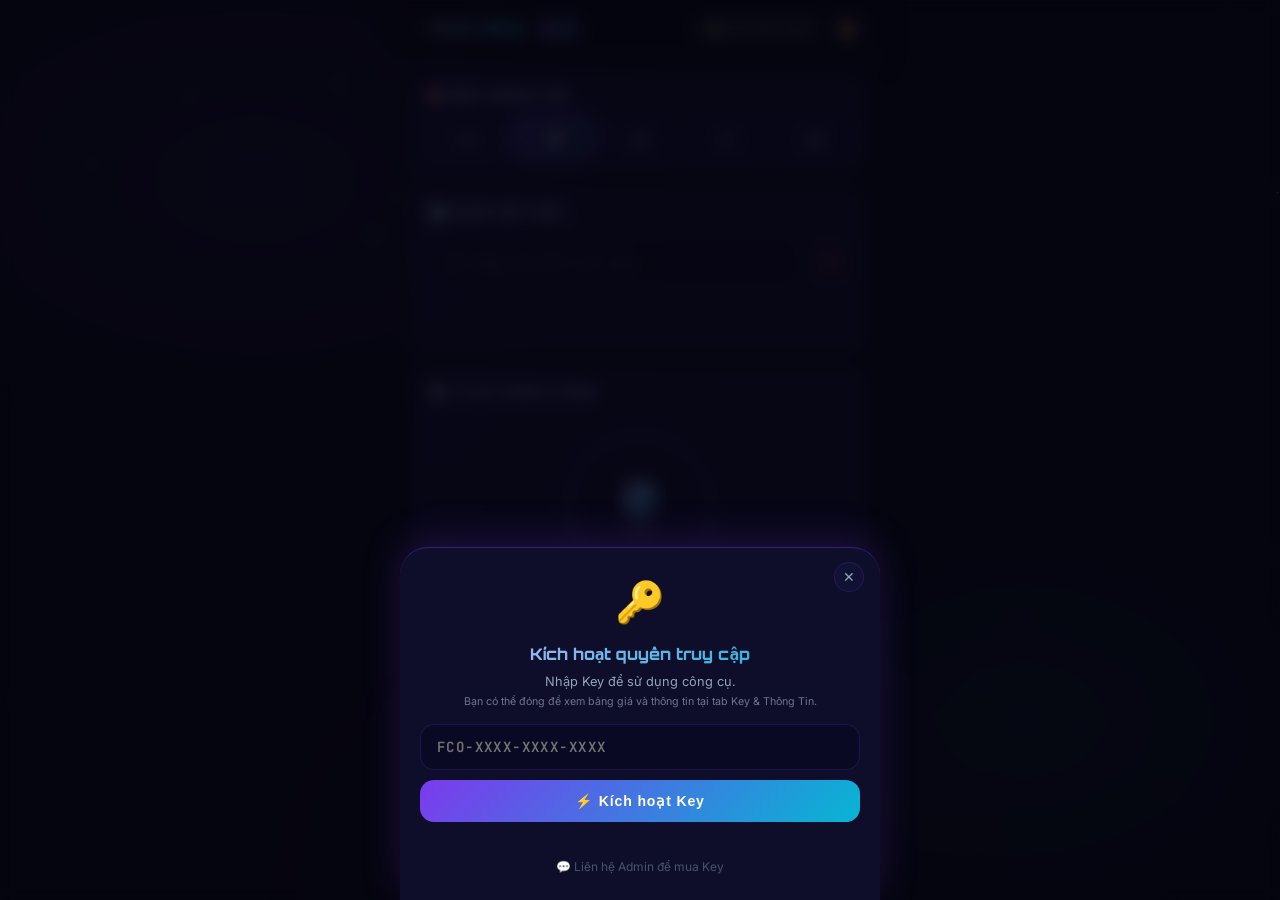
==== index.html @ 970c488c "Add files via upload" ====
<!DOCTYPE html>
<html lang="vi" data-theme="dark">
<head>
    <meta charset="UTF-8">
    <meta name="viewport" content="width=device-width, initial-scale=1.0, maximum-scale=1.0, user-scalable=no">
    <meta name="description" content="FCO Auto Upgrade PRO V3.0 - Công cụ tìm dây mồi nâng cấp cầu thủ FC Online">
    <meta name="theme-color" content="#050510">
    <title>FCO Auto Upgrade PRO 🚀</title>
    <link rel="preconnect" href="https://fonts.googleapis.com">
    <link rel="preconnect" href="https://fonts.gstatic.com" crossorigin>
    <link href="https://fonts.googleapis.com/css2?family=Orbitron:wght@400;600;700;800;900&family=Inter:wght@300;400;500;600;700;800&family=JetBrains+Mono:wght@400;600;700&display=swap" rel="stylesheet">
    <link rel="stylesheet" href="style.css?v=3000531">
    <script src="https://telegram.org/js/telegram-web-app.js"></script>
</head>
<body>

    <!-- Space Canvas -->
    <canvas id="spaceCanvas" class="space-canvas"></canvas>

    <!-- Meteor Container -->
    <div class="meteor-container" id="meteorContainer"></div>

    <!-- Nebula BG -->
    <div class="nebula-bg"></div>

    <!-- Maintenance Overlay -->
    <div id="maintenanceOverlay" class="maintenance-overlay hidden">
        <div class="maintenance-content">
            <div class="maintenance-icon">🔧</div>
            <h2>Đang bảo trì</h2>
            <p>Hệ thống đang được nâng cấp, quay lại sau nhé!</p>
        </div>
    </div>

    <!-- Banned Overlay -->
    <div id="bannedOverlay" class="maintenance-overlay hidden">
        <div class="maintenance-content">
            <div class="maintenance-icon">🚫</div>
            <h2>Tài khoản bị khóa</h2>
            <p>Liên hệ Admin để được hỗ trợ mở khóa.</p>
        </div>
    </div>

    <!-- Key Lock Modal (bottom sheet) -->
    <div id="keyModal" class="key-modal hidden">
        <div class="key-modal-backdrop" id="keyModalBackdrop"></div>
        <div class="key-modal-content">
            <button id="keyModalClose" class="key-modal-close" aria-label="Đóng">✕</button>
            <div class="key-modal-icon">🔑</div>
            <h2 class="key-modal-title">Kích hoạt quyền truy cập</h2>
            <p class="key-modal-desc" id="keyModalDesc">Nhập Key để sử dụng công cụ. Liên hệ Admin để mua Key.</p>
            <div class="key-input-wrapper">
                <input type="text" id="keyInput" class="key-input" placeholder="FCO-XXXX-XXXX-XXXX" autocomplete="off" spellcheck="false">
            </div>
            <button id="activateKeyBtn" class="key-activate-btn">⚡ Kích hoạt Key</button>
            <div id="keyError" class="key-error"></div>
            <div class="key-modal-footer">
                <p>💬 Liên hệ Admin để mua Key</p>
            </div>
        </div>
    </div>

    <!-- Toast -->
    <div id="toast" class="toast"></div>

    <!-- App -->
    <div id="app" class="app-container">

        <!-- Header -->
        <header class="app-header">
            <div class="header-left">
                <h1 class="app-title">⚡ FCO PRO</h1>
                <span class="app-version" id="versionBadge">V3.0</span>
            </div>
            <div class="header-right">
                <div id="userGreeting" class="user-greeting hidden">
                    <div id="userAvatar" class="user-avatar">?</div>
                    <span id="userDisplayName" class="user-display-name"></span>
                </div>
                <div id="accessBadge" class="access-badge hidden">
                    <span id="accessBadgeText">VIP</span>
                </div>
                <button id="themeToggle" class="theme-toggle" aria-label="Đổi theme">
                    <span class="theme-icon-light">☀️</span>
                    <span class="theme-icon-dark">🌙</span>
                </button>
            </div>
        </header>

        <main class="tab-content">

            <!-- Expiry Banner -->
            <div id="expiryBanner" class="expiry-banner hidden">
                <span class="expiry-icon">⚠️</span>
                <span id="expiryText">Key sắp hết hạn!</span>
            </div>

            <!-- ══════════ TAB 1: MAIN TOOL ══════════ -->
            <section id="tabMain" class="tab-pane active">

                <!-- Level Selector -->
                <div class="card level-card">
                    <h3 class="card-title">🎯 Mức nâng cấp</h3>
                    <div class="level-buttons" id="levelButtons">
                        <button class="level-btn" data-level="4">+4</button>
                        <button class="level-btn active" data-level="5">+5</button>
                        <button class="level-btn" data-level="6">+6</button>
                        <button class="level-btn" data-level="7">+7</button>
                        <button class="level-btn" data-level="8">+8</button>
                    </div>
                </div>

                <!-- Sequence Input -->
                <div class="card sequence-card">
                    <h3 class="card-title">🔢 Nhập dây mồi</h3>
                    <div class="sequence-input-wrapper">
                        <input type="text" id="sequenceInput" class="sequence-input"
                               placeholder="Gõ từng số kết quả mồi..."
                               inputmode="numeric" autocomplete="off" spellcheck="false">
                        <button id="clearBtn" class="clear-btn" aria-label="Xóa">✕</button>
                    </div>
                    <div id="digitDisplay" class="digit-display"></div>
                </div>

                <!-- Rate Display -->
                <div class="card rate-card">
                    <h3 class="card-title">📡 Tỉ lệ thành công</h3>
                    <div class="gauge-container">
                        <svg class="gauge-svg" viewBox="0 0 200 200">
                            <defs>
                                <linearGradient id="gaugeGradient" x1="0%" y1="0%" x2="100%" y2="100%">
                                    <stop offset="0%"   style="stop-color:#7c3aed"/>
                                    <stop offset="50%"  style="stop-color:#06b6d4"/>
                                    <stop offset="100%" style="stop-color:#10b981"/>
                                </linearGradient>
                                <linearGradient id="gaugeGradientHigh" x1="0%" y1="0%" x2="100%" y2="0%">
                                    <stop offset="0%"   style="stop-color:#10b981"/>
                                    <stop offset="100%" style="stop-color:#06b6d4"/>
                                </linearGradient>
                            </defs>
                            <circle class="gauge-bg" cx="100" cy="100" r="80"/>
                            <circle id="gaugeGlow"   class="gauge-glow" cx="100" cy="100" r="80"/>
                            <circle id="gaugeCircle" class="gauge-fill" cx="100" cy="100" r="80"/>
                        </svg>
                        <div class="gauge-text">
                            <span id="rateValue" class="rate-value">0</span>
                            <span class="rate-unit">%</span>
                        </div>
                    </div>
                    <div style="text-align:center">
                        <div id="confidenceBadge" class="confidence-badge hidden"></div>
                    </div>
                    <div id="rateStatus" class="rate-status">✨ Nhập dây mồi để bắt đầu phân tích</div>
                </div>

                <!-- Roll Suggestion -->
                <div class="card roll-card">
                    <div class="roll-info">
                        <span class="roll-label">🎲 Gợi ý Roll</span>
                        <span id="rollSuggestion" class="roll-value">--</span>
                    </div>
                    <div id="rollAdvice" class="roll-advice"></div>
                </div>
            </section>

            <!-- ══════════ TAB 2: KEY ══════════ -->
            <section id="tabKey" class="tab-pane">

                <!-- Contact Card -->
                <div class="card contact-card" id="contactCard">
                    <h3 class="card-title">💬 Liên hệ &amp; Mua Key</h3>
                    <div class="contact-buttons" id="contactButtons"></div>
                </div>

                <!-- Key Status -->
                <div class="card key-status-card">
                    <div class="key-status-header">
                        <span id="keyTabStatusIcon" class="key-tab-icon">🔒</span>
                        <div class="key-status-info">
                            <h3 id="keyTabStatusTitle" class="key-tab-title">Chưa kích hoạt</h3>
                            <p id="keyTabStatusDesc" class="key-tab-desc">Mua Key từ Admin để sử dụng công cụ</p>
                        </div>
                    </div>
                </div>

                <!-- Activate Key -->
                <div class="card">
                    <h3 class="card-title">🔑 Kích hoạt Key</h3>
                    <div class="key-tab-input-wrapper">
                        <input type="text" id="keyTabInput" class="key-input"
                               placeholder="FCO-XXXX-XXXX-XXXX"
                               autocomplete="off" spellcheck="false">
                    </div>
                    <button id="keyTabActivateBtn" class="primary-btn">⚡ Kích hoạt Key</button>
                    <div id="keyTabError" class="key-error"></div>
                    <div id="keyTabSuccess" class="key-tab-success hidden"></div>
                </div>

                <!-- Benefits -->
                <div class="card">
                    <h3 class="card-title">⭐ Quyền lợi VIP</h3>
                    <div class="key-benefits">
                        <div class="benefit-item"><span class="benefit-icon">♾️</span><span>Sử dụng không giới hạn</span></div>
                        <div class="benefit-item"><span class="benefit-icon">🚀</span><span>AI Engine V4.0 — 10 module phân tích</span></div>
                        <div class="benefit-item"><span class="benefit-icon">💬</span><span>Hỗ trợ ưu tiên từ Admin</span></div>
                        <div class="benefit-item"><span class="benefit-icon">🔥</span><span>Cập nhật dây mồi liên tục</span></div>
                        <div class="benefit-item"><span class="benefit-icon">🎯</span><span>Confidence Scoring — biết khi nào vào kèo</span></div>
                    </div>
                </div>
            </section>

            <!-- ══════════ TAB 3: INFO ══════════ -->
            <section id="tabInfo" class="tab-pane">

                <!-- Announcements -->
                <div class="card">
                    <h3 class="card-title">📢 Thông báo</h3>
                    <div id="announcementList" class="announcement-list">
                        <div class="loading-spinner"></div>
                    </div>
                </div>

                <!-- Pricing -->
                <div class="card pricing-card">
                    <h3 class="card-title">💎 Bảng giá Key</h3>
                    <div class="pricing-grid">
                        <div class="price-item">
                            <div class="price-duration">1 Ngày</div>
                            <div class="price-value" id="price1D">Liên hệ</div>
                            <div class="price-desc">Trải nghiệm</div>
                        </div>
                        <div class="price-item">
                            <div class="price-duration">7 Ngày</div>
                            <div class="price-value" id="price7D">Liên hệ</div>
                            <div class="price-desc">Phổ biến</div>
                        </div>
                        <div class="price-item popular">
                            <div class="popular-tag">HOT</div>
                            <div class="price-duration">30 Ngày</div>
                            <div class="price-value" id="price30D">Liên hệ</div>
                            <div class="price-desc">Tiết kiệm nhất</div>
                        </div>
                        <div class="price-item">
                            <div class="price-duration">Vĩnh Viễn</div>
                            <div class="price-value" id="priceLIFE">Liên hệ</div>
                            <div class="price-desc">Một lần dùng mãi</div>
                        </div>
                    </div>
                    <div class="price-contact">
                        <p>💬 Nhắn Admin để được báo giá và hỗ trợ mua Key</p>
                    </div>
                </div>

                <!-- Guide -->
                <div class="card">
                    <h3 class="card-title">📖 Hướng dẫn</h3>
                    <div class="guide-content">
                        <div class="guide-step"><span class="step-number">1</span><p>Chọn mức nâng cấp thẻ cầu thủ (+4 đến +8)</p></div>
                        <div class="guide-step"><span class="step-number">2</span><p>Nhập dây mồi từ game — mỗi lần đập thẻ mồi, nhập kết quả vào ô</p></div>
                        <div class="guide-step"><span class="step-number">3</span><p>AI V4.0 tự động phân tích pattern và tính tỉ lệ % thành công</p></div>
                        <div class="guide-step"><span class="step-number">4</span><p>Khi tỉ lệ cao (&gt;70%) và badge xanh "Tin cậy" → vào kèo nâng cấp</p></div>
                        <div class="guide-step"><span class="step-number">5</span><p>Tham khảo Gợi ý Roll để biết nên roll bao nhiêu lần tối ưu</p></div>
                    </div>
                </div>

                <!-- Tool Info -->
                <div class="card">
                    <h3 class="card-title">ℹ️ Về Tool</h3>
                    <div class="info-content">
                        <p><strong>FCO Auto Upgrade PRO V3.0</strong></p>
                        <p>Telegram Mini App Edition — AI Engine V4.0</p>
                        <p style="margin-top:8px">Công cụ hỗ trợ tìm dây mồi đẹp để nâng cấp cầu thủ FC Online. Sử dụng thuật toán AI V4.0 với 10 module phân tích pattern, confidence scoring và trend analysis.</p>
                        <p style="margin-top:8px"><strong>Lưu ý:</strong> Tool giúp tìm dây mồi hoàn hảo — không đảm bảo 100% do server game thay đổi liên tục 😅</p>
                    </div>
                </div>
            </section>

            <!-- ══════════ TAB 4: ADMIN ══════════ -->
            <section id="tabAdmin" class="tab-pane">

                <!-- Dashboard -->
                <div class="card admin-card">
                    <h3 class="card-title admin-title">📊 Dashboard</h3>
                    <div class="dash-grid" id="adminDashboard">
                        <div class="dash-item">
                            <div class="dash-icon">👥</div>
                            <span class="dash-num" id="dashTotalUsers">0</span>
                            <span class="dash-label">Tổng User</span>
                        </div>
                        <div class="dash-item">
                            <div class="dash-icon">⭐</div>
                            <span class="dash-num" id="dashVipUsers">0</span>
                            <span class="dash-label">VIP</span>
                        </div>
                        <div class="dash-item">
                            <div class="dash-icon">🚫</div>
                            <span class="dash-num" id="dashBanned">0</span>
                            <span class="dash-label">Banned</span>
                        </div>
                        <div class="dash-item">
                            <div class="dash-icon">🔑</div>
                            <span class="dash-num" id="dashTotalKeys">0</span>
                            <span class="dash-label">Tổng Key</span>
                        </div>
                        <div class="dash-item">
                            <div class="dash-icon">✅</div>
                            <span class="dash-num" id="dashActiveKeys">0</span>
                            <span class="dash-label">Active</span>
                        </div>
                        <div class="dash-item">
                            <div class="dash-icon">🟢</div>
                            <span class="dash-num" id="dashOnline">0</span>
                            <span class="dash-label">Online</span>
                        </div>
                    </div>
                    <div class="quick-actions">
                        <button class="quick-btn" id="quickCopyKeys">📋 Copy Keys</button>
                        <button class="quick-btn" id="quickClearLogs">🗑️ Clear Logs</button>
                        <button class="quick-btn" id="quickRefresh">🔄 Refresh</button>
                    </div>
                </div>

                <!-- Key Management -->
                <div class="card admin-card">
                    <h3 class="card-title admin-title">🔑 Quản lý Key</h3>
                    <div class="key-gen-row">
                        <select id="keyType" class="key-select">
                            <option value="1D">1 Ngày</option>
                            <option value="7D" selected>7 Ngày</option>
                            <option value="30D">30 Ngày</option>
                            <option value="LIFE">Vĩnh viễn</option>
                        </select>
                        <select id="keyCount" class="key-select">
                            <option value="1">1 key</option>
                            <option value="3">3 key</option>
                            <option value="5">5 key</option>
                            <option value="10">10 key</option>
                        </select>
                        <button id="generateKeysBtn" class="admin-btn key-gen-btn">🔧 Tạo</button>
                    </div>
                    <div id="keyStats" class="key-stats"></div>
                    <div class="key-search-row">
                        <input type="text" id="keySearch" class="search-input" placeholder="🔍 Tìm key...">
                    </div>
                    <div class="key-filter-row">
                        <button class="key-filter-btn active" data-filter="all">Tất cả</button>
                        <button class="key-filter-btn" data-filter="unused">Chưa dùng</button>
                        <button class="key-filter-btn" data-filter="active">Active</button>
                        <button class="key-filter-btn" data-filter="expired">Hết hạn</button>
                    </div>
                    <div id="keyList" class="key-list"></div>
                </div>

                <!-- Maintenance -->
                <div class="card admin-card">
                    <h3 class="card-title admin-title">🔧 Bảo trì hệ thống</h3>
                    <div class="maintenance-toggle-wrapper">
                        <label class="switch">
                            <input type="checkbox" id="maintenanceToggle">
                            <span class="slider round"></span>
                        </label>
                        <span id="maintenanceStatus">Đang tắt</span>
                    </div>
                </div>

                <!-- Sequence Management -->
                <div class="card admin-card">
                    <h3 class="card-title admin-title">🎯 Cập nhật dây mồi</h3>
                    <div class="admin-level-tabs" id="adminLevelTabs">
                        <button class="admin-level-btn active" data-admin-level="4">+4</button>
                        <button class="admin-level-btn" data-admin-level="5">+5</button>
                        <button class="admin-level-btn" data-admin-level="6">+6</button>
                        <button class="admin-level-btn" data-admin-level="7">+7</button>
                        <button class="admin-level-btn" data-admin-level="8">+8</button>
                    </div>
                    <div class="sequence-help">
                        <p>📝 Mỗi dòng 1 dây mồi</p>
                        <p>Format: <code>dây_gốc=số1=số2=số3...</code></p>
                        <p>Ví dụ: <code>422=2=4=6=8</code></p>
                    </div>
                    <textarea id="adminSequences" class="admin-textarea" placeholder="422=2=4=6=8&#10;1221=1=2=3=6"></textarea>
                    <button id="saveSequences" class="admin-btn save-btn">💾 Lưu dây mồi</button>
                    <div id="saveStatus" class="save-status"></div>
                </div>

                <!-- Announcements -->
                <div class="card admin-card">
                    <h3 class="card-title admin-title">📢 Thông báo</h3>
                    <textarea id="newAnnouncement" class="admin-textarea small" placeholder="Nhập nội dung thông báo mới..."></textarea>
                    <button id="addAnnouncement" class="admin-btn">➕ Thêm thông báo</button>
                    <div id="adminAnnouncementList" class="announcement-list admin-list" style="margin-top:12px"></div>
                </div>

                <!-- Bot Broadcast -->
                <div class="card admin-card">
                    <h3 class="card-title admin-title">💬 Nhắn tin cho User</h3>
                    <div class="broadcast-info">
                        <span class="broadcast-icon">🤖</span>
                        <p>Gửi tin nhắn trực tiếp đến User qua Telegram Bot.</p>
                    </div>
                    <div class="broadcast-target-row">
                        <select id="broadcastTarget" class="key-select" style="width:100%">
                            <option value="all">📢 Tất cả Users</option>
                            <option value="vip">⭐ Chỉ VIP Users</option>
                            <option value="single">👤 Một User cụ thể</option>
                        </select>
                    </div>
                    <div id="broadcastUserIdRow" class="broadcast-userid-row hidden">
                        <input type="text" id="broadcastUserId" class="search-input" placeholder="Nhập Telegram User ID..." style="margin-bottom:8px">
                    </div>
                    <textarea id="broadcastMessage" class="admin-textarea small" placeholder="Nội dung tin nhắn gửi cho User..."></textarea>
                    <button id="sendBroadcastBtn" class="admin-btn broadcast-btn">🚀 Gửi tin nhắn</button>
                    <div id="broadcastStatus" class="save-status"></div>
                </div>

                <!-- User Management -->
                <div class="card admin-card">
                    <h3 class="card-title admin-title">👥 Quản lý User</h3>
                    <div id="userStats" class="key-stats"></div>
                    <div class="user-search-row">
                        <input type="text" id="userSearch" class="search-input" placeholder="🔍 Tìm user theo ID hoặc tên...">
                    </div>
                    <div class="user-sort-row">
                        <select id="userSort" class="key-select" style="flex:1">
                            <option value="last_seen">Last Seen</option>
                            <option value="visits">Lượt truy cập</option>
                            <option value="access">Loại tài khoản</option>
                        </select>
                    </div>
                    <div id="userList" class="user-list"></div>
                </div>

                <!-- Stats -->
                <div class="card admin-card">
                    <h3 class="card-title admin-title">📈 Thống kê</h3>
                    <div id="revenueStats" class="revenue-stats"></div>
                </div>

                <!-- Admin Logs -->
                <div class="card admin-card">
                    <h3 class="card-title admin-title">📝 Nhật ký Admin</h3>
                    <div id="adminLogList" class="admin-log-list"></div>
                </div>
            </section>
        </main>

        <!-- Bottom Nav -->
        <nav class="bottom-nav">
            <button class="nav-btn active" data-tab="tabMain" id="navMain">
                <span class="nav-icon">⚡</span>
                <span class="nav-label">Dây Mồi</span>
            </button>
            <button class="nav-btn" data-tab="tabKey" id="navKey">
                <span class="nav-icon">🔑</span>
                <span class="nav-label">Key</span>
            </button>
            <button class="nav-btn" data-tab="tabInfo" id="navInfo">
                <span class="nav-icon">📡</span>
                <span class="nav-label">Tin Tức</span>
            </button>
            <button class="nav-btn admin-only hidden" data-tab="tabAdmin" id="navAdmin">
                <span class="nav-icon">⚙️</span>
                <span class="nav-label">Admin</span>
            </button>
        </nav>
    </div>

    <script src="ai-engine.js?v=3000531"></script>
    <script src="key-system.js?v=3000531"></script>
    <script src="app.js?v=3000531"></script>
</body>
</html>
---- style.css ----
/* =========================================================
   FCO Auto Upgrade PRO V3.0 — Premium Dark UI
   Theme: Deep Galaxy Glassmorphism
   ========================================================= */

@import url('https://fonts.googleapis.com/css2?family=Orbitron:wght@400;600;700;900&family=Inter:wght@300;400;500;600;700;800&family=JetBrains+Mono:wght@400;600;700&display=swap');

/* ─── CSS Variables ─────────────────────────────────────── */
:root {
    --bg-void:        #050510;
    --bg-deep:        #080820;
    --bg-surface:     #0e0e2a;
    --bg-glass:       rgba(14, 14, 42, 0.7);
    --bg-glass2:      rgba(20, 20, 60, 0.5);
    --bg-card:        rgba(16, 16, 50, 0.8);

    --accent-purple:  #7c3aed;
    --accent-violet:  #8b5cf6;
    --accent-cyan:    #06b6d4;
    --accent-pink:    #ec4899;
    --accent-gold:    #f59e0b;
    --accent-green:   #10b981;
    --accent-red:     #ef4444;

    --glow-purple:    0 0 20px rgba(124,58,237,0.5);
    --glow-cyan:      0 0 20px rgba(6,182,212,0.5);
    --glow-gold:      0 0 20px rgba(245,158,11,0.5);
    --glow-green:     0 0 20px rgba(16,185,129,0.5);

    --text-primary:   #f1f5f9;
    --text-secondary: #94a3b8;
    --text-muted:     #475569;
    --text-accent:    #c4b5fd;

    --border-glass:   rgba(124,58,237,0.2);
    --border-glow:    rgba(124,58,237,0.4);

    --radius-sm:  8px;
    --radius-md:  14px;
    --radius-lg:  20px;
    --radius-xl:  28px;

    --transition: all 0.25s cubic-bezier(0.4,0,0.2,1);
    --spring:     all 0.35s cubic-bezier(0.34,1.56,0.64,1);
}

[data-theme="light"] {
    --bg-void:        #f0f4ff;
    --bg-deep:        #e8eeff;
    --bg-surface:     #ffffff;
    --bg-glass:       rgba(255,255,255,0.85);
    --bg-glass2:      rgba(240,244,255,0.7);
    --bg-card:        rgba(255,255,255,0.9);
    --text-primary:   #1e1b4b;
    --text-secondary: #4338ca;
    --text-muted:     #818cf8;
    --text-accent:    #7c3aed;
    --border-glass:   rgba(124,58,237,0.15);
    --border-glow:    rgba(124,58,237,0.3);
}

/* ─── Reset & Base ──────────────────────────────────────── */
*, *::before, *::after { box-sizing: border-box; margin: 0; padding: 0; }

html {
    font-size: 16px;
    -webkit-text-size-adjust: 100%;
    scroll-behavior: smooth;
}

body {
    font-family: 'Inter', -apple-system, sans-serif;
    background: var(--bg-void);
    color: var(--text-primary);
    min-height: 100vh;
    overflow-x: hidden;
    line-height: 1.5;
    -webkit-font-smoothing: antialiased;
}

/* ─── Space Background ──────────────────────────────────── */
.space-canvas {
    position: fixed;
    inset: 0;
    z-index: 0;
    pointer-events: none;
}

.nebula-bg {
    position: fixed;
    inset: 0;
    z-index: 1;
    pointer-events: none;
    background:
        radial-gradient(ellipse 60% 50% at 20% 20%, rgba(124,58,237,0.12) 0%, transparent 60%),
        radial-gradient(ellipse 40% 40% at 80% 80%, rgba(6,182,212,0.08) 0%, transparent 60%),
        radial-gradient(ellipse 50% 60% at 50% 100%, rgba(236,72,153,0.06) 0%, transparent 60%);
    animation: nebulaPulse 12s ease-in-out infinite alternate;
}

@keyframes nebulaPulse {
    0%   { opacity: 0.6; transform: scale(1); }
    100% { opacity: 1;   transform: scale(1.05); }
}

.meteor-container {
    position: fixed;
    inset: 0;
    z-index: 2;
    pointer-events: none;
    overflow: hidden;
}

/* ─── App Container ─────────────────────────────────────── */
.app-container {
    position: relative;
    z-index: 10;
    max-width: 480px;
    margin: 0 auto;
    min-height: 100vh;
    display: flex;
    flex-direction: column;
    padding-bottom: 80px;
}

/* ─── Header ────────────────────────────────────────────── */
.app-header {
    position: sticky;
    top: 0;
    z-index: 100;
    display: flex;
    align-items: center;
    justify-content: space-between;
    padding: 12px 16px;
    background: rgba(5,5,16,0.85);
    backdrop-filter: blur(20px);
    -webkit-backdrop-filter: blur(20px);
    border-bottom: 1px solid var(--border-glass);
    box-shadow: 0 1px 0 rgba(124,58,237,0.15), 0 4px 24px rgba(0,0,0,0.4);
}

[data-theme="light"] .app-header {
    background: rgba(255,255,255,0.9);
    box-shadow: 0 1px 0 rgba(124,58,237,0.1), 0 4px 24px rgba(0,0,0,0.08);
}

.header-left { display: flex; align-items: center; gap: 10px; }

.app-title {
    font-family: 'Orbitron', monospace;
    font-size: 1.05rem;
    font-weight: 800;
    letter-spacing: 0.05em;
    background: linear-gradient(135deg, #c4b5fd 0%, #06b6d4 100%);
    -webkit-background-clip: text;
    -webkit-text-fill-color: transparent;
    background-clip: text;
    cursor: pointer;
    user-select: none;
    text-shadow: none;
}

.app-version {
    font-size: 0.6rem;
    font-weight: 700;
    font-family: 'JetBrains Mono', monospace;
    padding: 3px 8px;
    border-radius: 20px;
    background: linear-gradient(135deg, rgba(124,58,237,0.3), rgba(6,182,212,0.3));
    border: 1px solid rgba(124,58,237,0.4);
    color: var(--text-accent);
    cursor: pointer;
    letter-spacing: 0.08em;
    transition: var(--transition);
    user-select: none;
}

.app-version.pressing {
    animation: pressing 3s linear forwards;
    box-shadow: var(--glow-purple);
}

@keyframes pressing {
    0%   { box-shadow: none; background: rgba(124,58,237,0.1); }
    100% { box-shadow: 0 0 20px rgba(124,58,237,0.8), 0 0 40px rgba(124,58,237,0.4); background: rgba(124,58,237,0.5); }
}

.header-right {
    display: flex;
    align-items: center;
    gap: 10px;
}

.user-greeting {
    display: flex;
    align-items: center;
    gap: 7px;
}

.user-avatar {
    width: 30px;
    height: 30px;
    border-radius: 50%;
    background: linear-gradient(135deg, var(--accent-purple), var(--accent-cyan));
    display: flex;
    align-items: center;
    justify-content: center;
    font-size: 0.75rem;
    font-weight: 700;
    color: #fff;
    box-shadow: 0 0 10px rgba(124,58,237,0.4);
    border: 1.5px solid rgba(124,58,237,0.4);
}

.user-display-name {
    font-size: 0.78rem;
    font-weight: 600;
    color: var(--text-accent);
    max-width: 80px;
    overflow: hidden;
    text-overflow: ellipsis;
    white-space: nowrap;
}

.access-badge {
    padding: 3px 10px;
    border-radius: 20px;
    font-size: 0.65rem;
    font-weight: 700;
    letter-spacing: 0.08em;
    cursor: pointer;
    transition: var(--transition);
}

.access-badge.vip {
    background: linear-gradient(135deg, rgba(245,158,11,0.2), rgba(236,72,153,0.2));
    border: 1px solid rgba(245,158,11,0.5);
    color: var(--accent-gold);
    box-shadow: 0 0 10px rgba(245,158,11,0.2);
}

.access-badge.admin {
    background: linear-gradient(135deg, rgba(124,58,237,0.3), rgba(236,72,153,0.2));
    border: 1px solid rgba(124,58,237,0.5);
    color: var(--accent-violet);
    box-shadow: var(--glow-purple);
}

.access-badge.locked {
    background: rgba(100,100,120,0.2);
    border: 1px solid rgba(100,100,120,0.3);
    color: var(--text-muted);
}

.theme-toggle {
    width: 34px;
    height: 34px;
    border-radius: 50%;
    border: 1px solid var(--border-glass);
    background: var(--bg-glass2);
    cursor: pointer;
    display: flex;
    align-items: center;
    justify-content: center;
    font-size: 1rem;
    transition: var(--spring);
    backdrop-filter: blur(10px);
}

.theme-toggle:hover {
    transform: scale(1.12) rotate(15deg);
    box-shadow: var(--glow-purple);
    border-color: var(--border-glow);
}

[data-theme="dark"] .theme-icon-dark { display: none; }
[data-theme="light"] .theme-icon-light { display: none; }

/* ─── Tab Content ───────────────────────────────────────── */
.tab-content { flex: 1; padding: 12px 12px 0; }

.tab-pane { display: none; animation: fadeSlideIn 0.3s ease; }
.tab-pane.active { display: block; }

@keyframes fadeSlideIn {
    from { opacity: 0; transform: translateY(10px); }
    to   { opacity: 1; transform: translateY(0); }
}

/* ─── Cards ─────────────────────────────────────────────── */
.card {
    background: var(--bg-card);
    backdrop-filter: blur(20px);
    -webkit-backdrop-filter: blur(20px);
    border: 1px solid var(--border-glass);
    border-radius: var(--radius-lg);
    padding: 16px;
    margin-bottom: 12px;
    transition: var(--transition);
    position: relative;
    overflow: hidden;
}

.card::before {
    content: '';
    position: absolute;
    inset: 0;
    border-radius: inherit;
    background: linear-gradient(135deg, rgba(124,58,237,0.05) 0%, transparent 50%);
    pointer-events: none;
}

.card:hover {
    border-color: var(--border-glow);
    box-shadow: 0 4px 32px rgba(0,0,0,0.3), 0 0 0 1px rgba(124,58,237,0.1);
    transform: translateY(-1px);
}

.card-title {
    font-size: 0.82rem;
    font-weight: 700;
    color: var(--text-accent);
    text-transform: uppercase;
    letter-spacing: 0.1em;
    margin-bottom: 14px;
    display: flex;
    align-items: center;
    gap: 7px;
}

.card-title::after {
    content: '';
    flex: 1;
    height: 1px;
    background: linear-gradient(to right, var(--border-glass), transparent);
}

/* ─── Expiry Banner ─────────────────────────────────────── */
.expiry-banner {
    background: linear-gradient(135deg, rgba(245,158,11,0.15), rgba(239,68,68,0.1));
    border: 1px solid rgba(245,158,11,0.4);
    border-radius: var(--radius-md);
    padding: 10px 14px;
    margin-bottom: 10px;
    display: flex;
    align-items: center;
    gap: 8px;
    font-size: 0.82rem;
    font-weight: 600;
    color: var(--accent-gold);
    animation: pulseWarn 2s ease-in-out infinite;
}

@keyframes pulseWarn {
    0%, 100% { box-shadow: none; }
    50%       { box-shadow: 0 0 16px rgba(245,158,11,0.3); }
}

/* ─── Level Selector ────────────────────────────────────── */
.level-card { padding: 14px; }

.level-buttons {
    display: flex;
    gap: 8px;
    justify-content: center;
}

.level-btn {
    flex: 1;
    padding: 10px 4px;
    border: 1.5px solid var(--border-glass);
    border-radius: var(--radius-md);
    background: rgba(124,58,237,0.06);
    color: var(--text-secondary);
    font-family: 'Orbitron', monospace;
    font-size: 0.85rem;
    font-weight: 700;
    cursor: pointer;
    transition: var(--spring);
    position: relative;
    overflow: hidden;
}

.level-btn::before {
    content: '';
    position: absolute;
    inset: 0;
    background: linear-gradient(135deg, rgba(124,58,237,0.2), rgba(6,182,212,0.1));
    opacity: 0;
    transition: var(--transition);
}

.level-btn:hover::before { opacity: 1; }

.level-btn:hover {
    border-color: var(--accent-purple);
    color: var(--text-primary);
    transform: translateY(-2px);
}

.level-btn.active {
    background: linear-gradient(135deg, rgba(124,58,237,0.35), rgba(6,182,212,0.2));
    border-color: var(--accent-violet);
    color: #fff;
    box-shadow: var(--glow-purple), inset 0 1px 0 rgba(255,255,255,0.1);
    transform: translateY(-2px) scale(1.03);
}

/* ─── Sequence Input ────────────────────────────────────── */
.sequence-input-wrapper {
    display: flex;
    gap: 8px;
    align-items: center;
    margin-bottom: 12px;
}

.sequence-input {
    flex: 1;
    padding: 13px 16px;
    border: 1.5px solid var(--border-glass);
    border-radius: var(--radius-md);
    background: rgba(8,8,32,0.6);
    color: var(--text-primary);
    font-family: 'JetBrains Mono', monospace;
    font-size: 1.1rem;
    font-weight: 600;
    letter-spacing: 0.15em;
    outline: none;
    transition: var(--transition);
    width: 100%;
}

[data-theme="light"] .sequence-input { background: rgba(240,244,255,0.8); }

.sequence-input::placeholder { color: var(--text-muted); font-size: 0.85rem; letter-spacing: 0.05em; }

.sequence-input:focus {
    border-color: var(--accent-violet);
    box-shadow: 0 0 0 3px rgba(124,58,237,0.15), var(--glow-purple);
    background: rgba(10,10,36,0.8);
}

.clear-btn {
    width: 42px;
    height: 42px;
    flex-shrink: 0;
    border-radius: var(--radius-sm);
    border: 1px solid var(--border-glass);
    background: rgba(239,68,68,0.1);
    color: var(--accent-red);
    font-size: 1rem;
    cursor: pointer;
    transition: var(--spring);
    display: flex;
    align-items: center;
    justify-content: center;
}

.clear-btn:hover {
    background: rgba(239,68,68,0.25);
    border-color: var(--accent-red);
    transform: scale(1.1);
    box-shadow: 0 0 12px rgba(239,68,68,0.4);
}

/* ─── Digit Display ─────────────────────────────────────── */
.digit-display {
    display: flex;
    flex-wrap: wrap;
    gap: 5px;
    min-height: 38px;
    align-items: center;
}

.digit-chip {
    width: 32px;
    height: 32px;
    border-radius: 8px;
    display: flex;
    align-items: center;
    justify-content: center;
    font-family: 'JetBrains Mono', monospace;
    font-size: 0.9rem;
    font-weight: 700;
    border: 1.5px solid transparent;
    transition: var(--spring);
    animation: chipPop 0.2s cubic-bezier(0.34,1.56,0.64,1);
}

@keyframes chipPop {
    from { transform: scale(0) rotate(-10deg); opacity: 0; }
    to   { transform: scale(1) rotate(0deg);   opacity: 1; }
}

.digit-chip.match {
    background: rgba(16,185,129,0.2);
    border-color: var(--accent-green);
    color: #6ee7b7;
    box-shadow: 0 0 8px rgba(16,185,129,0.3);
}

.digit-chip.near {
    background: rgba(245,158,11,0.2);
    border-color: rgba(245,158,11,0.6);
    color: #fcd34d;
}

.digit-chip.miss {
    background: rgba(239,68,68,0.15);
    border-color: rgba(239,68,68,0.3);
    color: #fca5a5;
}

.digit-chip.neutral {
    background: rgba(124,58,237,0.1);
    border-color: rgba(124,58,237,0.2);
    color: var(--text-secondary);
}

.digit-chip.latest {
    animation: latestPulse 0.6s ease forwards;
    transform: scale(1.1);
}

@keyframes latestPulse {
    0%   { box-shadow: 0 0 0 0 rgba(124,58,237,0.5); }
    70%  { box-shadow: 0 0 0 8px rgba(124,58,237,0); }
    100% { box-shadow: 0 0 0 0 rgba(124,58,237,0); }
}

/* ─── Gauge / Rate Display ──────────────────────────────── */
.rate-card { text-align: center; }

.gauge-container {
    position: relative;
    width: 180px;
    height: 180px;
    margin: 0 auto 12px;
}

.gauge-svg {
    width: 100%;
    height: 100%;
    transform: rotate(-90deg);
    filter: drop-shadow(0 0 12px rgba(124,58,237,0.3));
}

.gauge-bg {
    fill: none;
    stroke: rgba(124,58,237,0.1);
    stroke-width: 12;
}

.gauge-fill {
    fill: none;
    stroke: url(#gaugeGradient);
    stroke-width: 12;
    stroke-linecap: round;
    stroke-dasharray: 534;
    stroke-dashoffset: 534;
    transition: stroke-dashoffset 0.6s cubic-bezier(0.4,0,0.2,1);
}

.gauge-glow {
    fill: none;
    stroke: url(#gaugeGradient);
    stroke-width: 18;
    stroke-linecap: round;
    stroke-dasharray: 534;
    stroke-dashoffset: 534;
    opacity: 0.15;
    filter: blur(6px);
    transition: stroke-dashoffset 0.6s cubic-bezier(0.4,0,0.2,1);
}

.gauge-text {
    position: absolute;
    inset: 0;
    display: flex;
    flex-direction: column;
    align-items: center;
    justify-content: center;
    pointer-events: none;
}

.rate-value {
    font-family: 'Orbitron', monospace;
    font-size: 2.6rem;
    font-weight: 900;
    line-height: 1;
    background: linear-gradient(135deg, #c4b5fd 0%, #06b6d4 100%);
    -webkit-background-clip: text;
    -webkit-text-fill-color: transparent;
    background-clip: text;
    filter: drop-shadow(0 0 8px rgba(124,58,237,0.5));
}

.rate-unit {
    font-family: 'Orbitron', monospace;
    font-size: 0.9rem;
    font-weight: 600;
    color: var(--text-secondary);
    margin-top: -4px;
}

/* ─── Confidence Badge ──────────────────────────────────── */
.confidence-badge {
    display: inline-block;
    padding: 4px 12px;
    border-radius: 20px;
    font-size: 0.72rem;
    font-weight: 700;
    letter-spacing: 0.06em;
    margin-bottom: 10px;
    transition: var(--transition);
}

.confidence-badge.level-1 { background: rgba(100,100,120,0.2); border: 1px solid rgba(100,100,120,0.3); color: var(--text-muted); }
.confidence-badge.level-2 { background: rgba(245,158,11,0.15); border: 1px solid rgba(245,158,11,0.4); color: #fcd34d; }
.confidence-badge.level-3 { background: rgba(16,185,129,0.15); border: 1px solid rgba(16,185,129,0.4); color: #6ee7b7; }
.confidence-badge.level-4 {
    background: linear-gradient(135deg, rgba(16,185,129,0.2), rgba(6,182,212,0.2));
    border: 1px solid rgba(16,185,129,0.5);
    color: #6ee7b7;
    box-shadow: var(--glow-green);
    animation: glow4 1.5s ease-in-out infinite alternate;
}

@keyframes glow4 {
    from { box-shadow: 0 0 8px rgba(16,185,129,0.3); }
    to   { box-shadow: 0 0 20px rgba(16,185,129,0.6); }
}

/* ─── Rate Status ───────────────────────────────────────── */
.rate-status {
    font-size: 0.82rem;
    font-weight: 500;
    color: var(--text-secondary);
    padding: 10px 14px;
    border-radius: var(--radius-sm);
    background: rgba(124,58,237,0.06);
    border: 1px solid var(--border-glass);
    line-height: 1.5;
    text-align: center;
    transition: var(--transition);
}

.rate-status.good {
    background: rgba(16,185,129,0.1);
    border-color: rgba(16,185,129,0.3);
    color: #6ee7b7;
}

.rate-status.warning {
    background: rgba(245,158,11,0.1);
    border-color: rgba(245,158,11,0.3);
    color: #fcd34d;
}

.rate-status.danger {
    background: rgba(239,68,68,0.08);
    border-color: rgba(239,68,68,0.2);
    color: #fca5a5;
}

/* ─── Roll Suggestion ───────────────────────────────────── */
.roll-card {
    background: linear-gradient(135deg, rgba(124,58,237,0.12), rgba(6,182,212,0.08));
    border-color: rgba(124,58,237,0.25);
}

.roll-info {
    display: flex;
    align-items: center;
    justify-content: space-between;
    margin-bottom: 8px;
}

.roll-label {
    font-size: 0.82rem;
    font-weight: 700;
    color: var(--text-accent);
    text-transform: uppercase;
    letter-spacing: 0.08em;
}

.roll-value {
    font-family: 'Orbitron', monospace;
    font-size: 2rem;
    font-weight: 900;
    background: linear-gradient(135deg, var(--accent-gold), var(--accent-pink));
    -webkit-background-clip: text;
    -webkit-text-fill-color: transparent;
    background-clip: text;
}

.roll-advice {
    font-size: 0.78rem;
    color: var(--text-secondary);
    line-height: 1.5;
}

/* ─── Celebrating Animation ─────────────────────────────── */
.rate-card.celebrating {
    animation: celebratePulse 1.4s ease;
}

@keyframes celebratePulse {
    0%   { box-shadow: 0 0 0 0 rgba(16,185,129,0.6); }
    25%  { box-shadow: 0 0 0 16px rgba(16,185,129,0.2); border-color: rgba(16,185,129,0.6); }
    100% { box-shadow: 0 0 0 0 rgba(16,185,129,0); }
}

.celebrate-spark {
    position: absolute;
    width: 6px;
    height: 6px;
    border-radius: 50%;
    background: radial-gradient(circle, #fcd34d, #f59e0b);
    pointer-events: none;
    animation: sparkFly 0.9s ease-out forwards;
}

@keyframes sparkFly {
    0%   { transform: translate(0, 0) scale(1); opacity: 1; }
    100% { transform: translate(var(--sx,20px), var(--sy,-20px)) scale(0); opacity: 0; }
}

/* ─── Key Tab ───────────────────────────────────────────── */
.contact-card { background: linear-gradient(135deg, rgba(124,58,237,0.1), rgba(6,182,212,0.06)); }

.contact-buttons { display: flex; flex-direction: column; gap: 8px; }

.contact-btn {
    display: flex;
    align-items: center;
    gap: 12px;
    padding: 12px 14px;
    border-radius: var(--radius-md);
    background: var(--bg-glass2);
    border: 1px solid var(--border-glass);
    text-decoration: none;
    color: var(--text-primary);
    transition: var(--spring);
}

.contact-btn:hover {
    border-color: var(--accent-violet);
    background: rgba(124,58,237,0.15);
    transform: translateX(4px);
    box-shadow: var(--glow-purple);
}

.contact-btn.shop-btn:hover {
    border-color: var(--accent-gold);
    background: rgba(245,158,11,0.1);
    box-shadow: var(--glow-gold);
}

.contact-icon { font-size: 1.4rem; }
.contact-info { flex: 1; }
.contact-label { display: block; font-size: 0.85rem; font-weight: 700; }
.contact-sub { display: block; font-size: 0.72rem; color: var(--text-secondary); margin-top: 1px; }
.contact-arrow { font-size: 1.1rem; color: var(--text-muted); transition: var(--transition); }
.contact-btn:hover .contact-arrow { transform: translateX(4px); color: var(--text-accent); }

.key-status-card { padding: 14px; }
.key-status-header { display: flex; align-items: center; gap: 12px; }
.key-tab-icon { font-size: 2rem; }
.key-tab-title { font-size: 0.95rem; font-weight: 700; color: var(--text-primary); }
.key-tab-desc  { font-size: 0.78rem; color: var(--text-secondary); margin-top: 2px; }

.key-tab-input-wrapper { margin-bottom: 10px; }

.key-input {
    width: 100%;
    padding: 13px 16px;
    border: 1.5px solid var(--border-glass);
    border-radius: var(--radius-md);
    background: rgba(8,8,32,0.6);
    color: var(--text-primary);
    font-family: 'JetBrains Mono', monospace;
    font-size: 0.88rem;
    font-weight: 600;
    letter-spacing: 0.1em;
    outline: none;
    transition: var(--transition);
    text-transform: uppercase;
}

[data-theme="light"] .key-input { background: rgba(240,244,255,0.8); }
.key-input:focus { border-color: var(--accent-violet); box-shadow: 0 0 0 3px rgba(124,58,237,0.15); }

.primary-btn, .key-activate-btn {
    width: 100%;
    padding: 13px;
    border: none;
    border-radius: var(--radius-md);
    background: linear-gradient(135deg, var(--accent-purple), var(--accent-cyan));
    color: #fff;
    font-size: 0.88rem;
    font-weight: 700;
    letter-spacing: 0.06em;
    cursor: pointer;
    transition: var(--spring);
    position: relative;
    overflow: hidden;
}

.primary-btn::before, .key-activate-btn::before {
    content: '';
    position: absolute;
    inset: 0;
    background: linear-gradient(135deg, rgba(255,255,255,0.15), transparent);
    opacity: 0;
    transition: var(--transition);
}

.primary-btn:hover::before, .key-activate-btn:hover::before { opacity: 1; }

.primary-btn:hover, .key-activate-btn:hover {
    transform: translateY(-2px);
    box-shadow: 0 8px 24px rgba(124,58,237,0.4);
}

.primary-btn:active, .key-activate-btn:active { transform: translateY(0) scale(0.98); }

.key-error {
    font-size: 0.78rem;
    color: var(--accent-red);
    margin-top: 6px;
    min-height: 18px;
    font-weight: 500;
}

.key-tab-success {
    padding: 10px 14px;
    border-radius: var(--radius-sm);
    background: rgba(16,185,129,0.15);
    border: 1px solid rgba(16,185,129,0.4);
    color: #6ee7b7;
    font-size: 0.82rem;
    font-weight: 600;
    margin-top: 8px;
}

.key-benefits { display: flex; flex-direction: column; gap: 8px; }
.benefit-item {
    display: flex;
    align-items: center;
    gap: 10px;
    font-size: 0.82rem;
    color: var(--text-secondary);
}

.benefit-icon { font-size: 1.1rem; }

/* ─── Info Tab ──────────────────────────────────────────── */
.announcement-list { display: flex; flex-direction: column; gap: 8px; }

.announcement-item {
    padding: 10px 12px;
    border-radius: var(--radius-sm);
    background: rgba(124,58,237,0.06);
    border: 1px solid var(--border-glass);
    border-left: 3px solid var(--accent-violet);
    transition: var(--transition);
}

.announcement-item:hover { border-left-color: var(--accent-cyan); }

.ann-date { font-size: 0.68rem; color: var(--text-muted); margin-bottom: 3px; font-family: 'JetBrains Mono', monospace; }
.ann-text { font-size: 0.82rem; color: var(--text-primary); line-height: 1.5; }

/* Pricing */
.pricing-grid { display: grid; grid-template-columns: 1fr 1fr; gap: 8px; }

.price-item {
    padding: 12px 10px;
    border-radius: var(--radius-md);
    background: rgba(124,58,237,0.06);
    border: 1px solid var(--border-glass);
    text-align: center;
    transition: var(--spring);
    position: relative;
}

.price-item:hover {
    border-color: var(--accent-violet);
    transform: translateY(-2px);
    box-shadow: var(--glow-purple);
}

.price-item.popular {
    background: linear-gradient(135deg, rgba(124,58,237,0.15), rgba(6,182,212,0.1));
    border-color: var(--accent-violet);
    box-shadow: var(--glow-purple);
}

.popular-tag {
    position: absolute;
    top: -1px;
    right: 8px;
    background: linear-gradient(135deg, var(--accent-gold), var(--accent-pink));
    color: #fff;
    font-size: 0.6rem;
    font-weight: 800;
    padding: 2px 7px;
    border-radius: 0 0 6px 6px;
    letter-spacing: 0.1em;
}

.price-duration { font-size: 0.72rem; color: var(--text-secondary); font-weight: 600; text-transform: uppercase; letter-spacing: 0.08em; }
.price-value { font-family: 'Orbitron', monospace; font-size: 0.85rem; font-weight: 800; color: var(--text-accent); margin: 4px 0; }
.price-desc { font-size: 0.68rem; color: var(--text-muted); }
.price-contact { font-size: 0.78rem; color: var(--text-secondary); text-align: center; margin-top: 10px; }

/* Guide */
.guide-content { display: flex; flex-direction: column; gap: 10px; }
.guide-step {
    display: flex;
    align-items: flex-start;
    gap: 12px;
    padding: 10px 12px;
    border-radius: var(--radius-sm);
    background: rgba(124,58,237,0.05);
    border: 1px solid var(--border-glass);
}

.step-number {
    width: 24px;
    height: 24px;
    border-radius: 50%;
    background: linear-gradient(135deg, var(--accent-purple), var(--accent-cyan));
    display: flex;
    align-items: center;
    justify-content: center;
    font-size: 0.72rem;
    font-weight: 800;
    color: #fff;
    flex-shrink: 0;
    box-shadow: 0 0 8px rgba(124,58,237,0.4);
}

.guide-step p { font-size: 0.8rem; color: var(--text-secondary); line-height: 1.5; }
.info-content p { font-size: 0.82rem; color: var(--text-secondary); line-height: 1.6; }
.info-content strong { color: var(--text-accent); }

/* ─── Admin Tab ─────────────────────────────────────────── */
.admin-card { border-left: 2px solid rgba(124,58,237,0.4); }
.admin-title { color: var(--accent-violet); }

/* Dashboard */
.dash-grid {
    display: grid;
    grid-template-columns: repeat(3, 1fr);
    gap: 8px;
    margin-bottom: 12px;
}

.dash-item {
    background: rgba(124,58,237,0.08);
    border: 1px solid var(--border-glass);
    border-radius: var(--radius-md);
    padding: 12px 8px;
    text-align: center;
    display: flex;
    flex-direction: column;
    align-items: center;
    gap: 3px;
    transition: var(--spring);
}

.dash-item:hover {
    border-color: var(--border-glow);
    transform: translateY(-2px);
    box-shadow: var(--glow-purple);
}

.dash-icon { font-size: 1.3rem; }
.dash-num { font-family: 'Orbitron', monospace; font-size: 1.2rem; font-weight: 800; color: var(--text-accent); }
.dash-label { font-size: 0.6rem; color: var(--text-muted); text-transform: uppercase; letter-spacing: 0.08em; font-weight: 600; }

.quick-actions { display: flex; gap: 8px; flex-wrap: wrap; }

.quick-btn {
    flex: 1;
    min-width: 80px;
    padding: 8px 10px;
    border: 1px solid var(--border-glass);
    border-radius: var(--radius-sm);
    background: var(--bg-glass2);
    color: var(--text-secondary);
    font-size: 0.75rem;
    font-weight: 600;
    cursor: pointer;
    transition: var(--spring);
    white-space: nowrap;
}

.quick-btn:hover {
    border-color: var(--border-glow);
    color: var(--text-accent);
    transform: translateY(-1px);
    box-shadow: var(--glow-purple);
}

/* Key Management */
.key-gen-row { display: flex; gap: 8px; margin-bottom: 10px; align-items: center; }

.key-select {
    flex: 1;
    padding: 9px 10px;
    border: 1px solid var(--border-glass);
    border-radius: var(--radius-sm);
    background: rgba(8,8,32,0.7);
    color: var(--text-primary);
    font-size: 0.8rem;
    cursor: pointer;
    outline: none;
    transition: var(--transition);
}

[data-theme="light"] .key-select { background: rgba(240,244,255,0.9); color: #1e1b4b; }
.key-select:focus { border-color: var(--accent-violet); }

.key-stats {
    display: flex;
    gap: 6px;
    flex-wrap: wrap;
    margin-bottom: 10px;
}

.key-stat-badge {
    padding: 3px 10px;
    border-radius: 20px;
    font-size: 0.7rem;
    font-weight: 700;
    border: 1px solid;
}

.stat-total   { border-color: rgba(124,58,237,0.4); background: rgba(124,58,237,0.1); color: var(--accent-violet); }
.stat-unused  { border-color: rgba(245,158,11,0.4); background: rgba(245,158,11,0.1); color: var(--accent-gold); }
.stat-active  { border-color: rgba(16,185,129,0.4); background: rgba(16,185,129,0.1); color: var(--accent-green); }
.stat-expired { border-color: rgba(239,68,68,0.4); background: rgba(239,68,68,0.1); color: var(--accent-red); }

.key-search-row, .user-search-row { margin-bottom: 8px; }

.search-input {
    width: 100%;
    padding: 9px 12px;
    border: 1px solid var(--border-glass);
    border-radius: var(--radius-sm);
    background: rgba(8,8,32,0.6);
    color: var(--text-primary);
    font-size: 0.82rem;
    outline: none;
    transition: var(--transition);
}

[data-theme="light"] .search-input { background: rgba(240,244,255,0.8); color: #1e1b4b; }
.search-input:focus { border-color: var(--accent-violet); box-shadow: 0 0 0 2px rgba(124,58,237,0.1); }
.search-input::placeholder { color: var(--text-muted); }

.key-filter-row {
    display: flex;
    gap: 6px;
    flex-wrap: wrap;
    margin-bottom: 10px;
}

.key-filter-btn {
    padding: 5px 12px;
    border: 1px solid var(--border-glass);
    border-radius: 20px;
    background: transparent;
    color: var(--text-secondary);
    font-size: 0.75rem;
    font-weight: 600;
    cursor: pointer;
    transition: var(--spring);
}

.key-filter-btn.active, .key-filter-btn:hover {
    background: rgba(124,58,237,0.2);
    border-color: var(--accent-violet);
    color: var(--text-accent);
}

.key-list { display: flex; flex-direction: column; gap: 6px; max-height: 280px; overflow-y: auto; }
.key-list::-webkit-scrollbar { width: 4px; }
.key-list::-webkit-scrollbar-track { background: transparent; }
.key-list::-webkit-scrollbar-thumb { background: rgba(124,58,237,0.3); border-radius: 4px; }

.key-item {
    display: flex;
    align-items: center;
    justify-content: space-between;
    padding: 8px 10px;
    border-radius: var(--radius-sm);
    background: rgba(124,58,237,0.05);
    border: 1px solid var(--border-glass);
    font-size: 0.75rem;
    gap: 8px;
    transition: var(--transition);
}

.key-item:hover { border-color: rgba(124,58,237,0.3); background: rgba(124,58,237,0.1); }

.key-code {
    font-family: 'JetBrains Mono', monospace;
    font-size: 0.7rem;
    font-weight: 600;
    color: var(--text-accent);
    flex: 1;
    overflow: hidden;
    text-overflow: ellipsis;
    white-space: nowrap;
}

.key-badge {
    padding: 2px 7px;
    border-radius: 10px;
    font-size: 0.65rem;
    font-weight: 700;
    flex-shrink: 0;
}

.badge-unused   { background: rgba(245,158,11,0.15); border: 1px solid rgba(245,158,11,0.3); color: #fcd34d; }
.badge-active   { background: rgba(16,185,129,0.15); border: 1px solid rgba(16,185,129,0.3); color: #6ee7b7; }
.badge-expired  { background: rgba(239,68,68,0.1);   border: 1px solid rgba(239,68,68,0.2);   color: #fca5a5; }
.badge-revoked  { background: rgba(100,100,120,0.1); border: 1px solid rgba(100,100,120,0.2); color: var(--text-muted); }

.key-actions { display: flex; gap: 4px; flex-shrink: 0; }
.key-action-btn {
    padding: 3px 7px;
    border-radius: 6px;
    border: 1px solid var(--border-glass);
    background: var(--bg-glass2);
    font-size: 0.7rem;
    cursor: pointer;
    transition: var(--spring);
    color: var(--text-secondary);
}

.key-action-btn:hover { border-color: var(--accent-red); color: var(--accent-red); transform: scale(1.1); }
.key-action-btn.extend:hover { border-color: var(--accent-green); color: var(--accent-green); }

/* Maintenance Toggle */
.maintenance-toggle-wrapper { display: flex; align-items: center; gap: 14px; }

.switch { position: relative; display: inline-block; width: 48px; height: 26px; }
.switch input { opacity: 0; width: 0; height: 0; }

.slider {
    position: absolute;
    cursor: pointer;
    inset: 0;
    background: rgba(100,100,120,0.3);
    border: 1px solid var(--border-glass);
    transition: var(--transition);
}

.slider.round { border-radius: 26px; }
.slider.round::before { border-radius: 50%; }

.slider::before {
    position: absolute;
    content: '';
    height: 18px;
    width: 18px;
    left: 3px;
    bottom: 3px;
    background: var(--text-muted);
    transition: var(--spring);
}

input:checked + .slider {
    background: rgba(239,68,68,0.3);
    border-color: rgba(239,68,68,0.5);
    box-shadow: 0 0 10px rgba(239,68,68,0.3);
}

input:checked + .slider::before {
    transform: translateX(22px);
    background: var(--accent-red);
}

/* Sequences */
.admin-level-tabs { display: flex; gap: 6px; margin-bottom: 10px; flex-wrap: wrap; }

.admin-level-btn {
    padding: 6px 14px;
    border: 1px solid var(--border-glass);
    border-radius: 20px;
    background: transparent;
    color: var(--text-secondary);
    font-family: 'Orbitron', monospace;
    font-size: 0.78rem;
    font-weight: 700;
    cursor: pointer;
    transition: var(--spring);
}

.admin-level-btn.active, .admin-level-btn:hover {
    background: rgba(124,58,237,0.25);
    border-color: var(--accent-violet);
    color: var(--text-accent);
    box-shadow: var(--glow-purple);
}

.sequence-help {
    padding: 8px 12px;
    border-radius: var(--radius-sm);
    background: rgba(6,182,212,0.06);
    border: 1px solid rgba(6,182,212,0.2);
    margin-bottom: 10px;
}

.sequence-help p { font-size: 0.75rem; color: var(--text-secondary); margin-bottom: 2px; }
.sequence-help code {
    font-family: 'JetBrains Mono', monospace;
    background: rgba(6,182,212,0.15);
    padding: 1px 5px;
    border-radius: 4px;
    color: var(--accent-cyan);
    font-size: 0.75rem;
}

.admin-textarea {
    width: 100%;
    padding: 10px 12px;
    border: 1px solid var(--border-glass);
    border-radius: var(--radius-sm);
    background: rgba(8,8,32,0.7);
    color: var(--text-primary);
    font-family: 'JetBrains Mono', monospace;
    font-size: 0.8rem;
    resize: vertical;
    min-height: 130px;
    line-height: 1.6;
    outline: none;
    transition: var(--transition);
}

[data-theme="light"] .admin-textarea { background: rgba(240,244,255,0.8); color: #1e1b4b; }

.admin-textarea.small { min-height: 70px; }
.admin-textarea:focus { border-color: var(--accent-violet); box-shadow: 0 0 0 2px rgba(124,58,237,0.1); }

.admin-btn {
    width: 100%;
    padding: 11px;
    border: 1px solid var(--border-glow);
    border-radius: var(--radius-md);
    background: rgba(124,58,237,0.2);
    color: var(--text-accent);
    font-size: 0.82rem;
    font-weight: 700;
    cursor: pointer;
    transition: var(--spring);
    margin-top: 8px;
}

.admin-btn:hover {
    background: rgba(124,58,237,0.35);
    box-shadow: var(--glow-purple);
    transform: translateY(-1px);
}

.save-btn { background: rgba(16,185,129,0.15); border-color: rgba(16,185,129,0.4); color: #6ee7b7; }
.save-btn:hover { background: rgba(16,185,129,0.3); box-shadow: var(--glow-green); }

.key-gen-btn { width: auto; margin-top: 0; padding: 9px 16px; }

.broadcast-btn { background: rgba(6,182,212,0.15); border-color: rgba(6,182,212,0.4); color: var(--accent-cyan); }
.broadcast-btn:hover { background: rgba(6,182,212,0.3); box-shadow: var(--glow-cyan); }

.save-status {
    margin-top: 8px;
    font-size: 0.78rem;
    font-weight: 600;
    min-height: 20px;
    padding: 0 2px;
}

.save-status.success { color: var(--accent-green); }
.save-status.error { color: var(--accent-red); }

.broadcast-info {
    display: flex;
    align-items: flex-start;
    gap: 10px;
    padding: 10px 12px;
    border-radius: var(--radius-sm);
    background: rgba(6,182,212,0.06);
    border: 1px solid rgba(6,182,212,0.15);
    margin-bottom: 10px;
}

.broadcast-icon { font-size: 1.4rem; flex-shrink: 0; }
.broadcast-info p { font-size: 0.78rem; color: var(--text-secondary); line-height: 1.5; }

.broadcast-target-row { margin-bottom: 8px; }
.broadcast-userid-row { margin-bottom: 8px; }

/* User List */
.user-list { display: flex; flex-direction: column; gap: 6px; max-height: 300px; overflow-y: auto; }
.user-list::-webkit-scrollbar { width: 4px; }
.user-list::-webkit-scrollbar-thumb { background: rgba(124,58,237,0.3); border-radius: 4px; }

.user-item {
    display: flex;
    align-items: center;
    gap: 10px;
    padding: 8px 10px;
    border-radius: var(--radius-sm);
    background: rgba(124,58,237,0.05);
    border: 1px solid var(--border-glass);
    transition: var(--transition);
}

.user-item:hover { border-color: rgba(124,58,237,0.3); }

.user-avatar-sm {
    width: 28px;
    height: 28px;
    border-radius: 50%;
    background: linear-gradient(135deg, var(--accent-purple), var(--accent-cyan));
    display: flex;
    align-items: center;
    justify-content: center;
    font-size: 0.7rem;
    font-weight: 700;
    color: #fff;
    flex-shrink: 0;
}

.user-info { flex: 1; min-width: 0; }
.user-name-text { font-size: 0.78rem; font-weight: 600; color: var(--text-primary); overflow: hidden; text-overflow: ellipsis; white-space: nowrap; }
.user-id-text  { font-size: 0.66rem; color: var(--text-muted); font-family: 'JetBrains Mono', monospace; }
.user-actions-sm { display: flex; gap: 4px; flex-shrink: 0; }

.user-action-btn {
    padding: 3px 7px;
    border-radius: 6px;
    border: 1px solid var(--border-glass);
    background: var(--bg-glass2);
    font-size: 0.68rem;
    cursor: pointer;
    transition: var(--spring);
    color: var(--text-secondary);
}

.user-action-btn.ban-btn:hover  { border-color: var(--accent-red);   color: var(--accent-red);   }
.user-action-btn.unban-btn:hover { border-color: var(--accent-green); color: var(--accent-green); }
.user-action-btn.reset-btn:hover { border-color: var(--accent-gold);  color: var(--accent-gold);  }

/* Sort row */
.user-sort-row { margin-bottom: 8px; display: flex; gap: 8px; }

/* Revenue Stats */
.revenue-stats { display: flex; flex-direction: column; gap: 8px; }
.revenue-row { display: flex; justify-content: space-between; align-items: center; font-size: 0.8rem; }
.revenue-label { color: var(--text-secondary); }
.revenue-value { font-weight: 700; color: var(--text-accent); font-family: 'JetBrains Mono', monospace; }

/* Admin Logs */
.admin-log-list { display: flex; flex-direction: column; gap: 5px; max-height: 220px; overflow-y: auto; }
.admin-log-list::-webkit-scrollbar { width: 4px; }
.admin-log-list::-webkit-scrollbar-thumb { background: rgba(124,58,237,0.3); border-radius: 4px; }

.log-item {
    padding: 6px 10px;
    border-radius: var(--radius-sm);
    background: rgba(124,58,237,0.04);
    border-left: 2px solid rgba(124,58,237,0.3);
    font-size: 0.72rem;
}

.log-time { color: var(--text-muted); font-family: 'JetBrains Mono', monospace; font-size: 0.66rem; }
.log-action { color: var(--text-accent); font-weight: 600; }
.log-details { color: var(--text-secondary); }

.admin-list .ann-admin-item {
    display: flex;
    justify-content: space-between;
    align-items: flex-start;
    gap: 8px;
}

.ann-admin-item .ann-del-btn {
    padding: 2px 8px;
    border-radius: 6px;
    border: 1px solid rgba(239,68,68,0.3);
    background: rgba(239,68,68,0.1);
    color: var(--accent-red);
    font-size: 0.68rem;
    cursor: pointer;
    transition: var(--spring);
    flex-shrink: 0;
}

.ann-admin-item .ann-del-btn:hover { background: rgba(239,68,68,0.25); transform: scale(1.05); }

/* ─── Bottom Nav ────────────────────────────────────────── */
.bottom-nav {
    position: fixed;
    bottom: 0;
    left: 50%;
    transform: translateX(-50%);
    width: 100%;
    max-width: 480px;
    display: flex;
    align-items: center;
    background: rgba(5,5,16,0.9);
    backdrop-filter: blur(20px);
    -webkit-backdrop-filter: blur(20px);
    border-top: 1px solid var(--border-glass);
    box-shadow: 0 -4px 24px rgba(0,0,0,0.4), 0 -1px 0 rgba(124,58,237,0.15);
    z-index: 100;
    padding: 6px 0 calc(6px + env(safe-area-inset-bottom));
}

[data-theme="light"] .bottom-nav {
    background: rgba(255,255,255,0.92);
    box-shadow: 0 -4px 24px rgba(0,0,0,0.08);
}

.nav-btn {
    flex: 1;
    display: flex;
    flex-direction: column;
    align-items: center;
    gap: 2px;
    padding: 6px 4px;
    border: none;
    background: transparent;
    cursor: pointer;
    transition: var(--spring);
    position: relative;
    -webkit-tap-highlight-color: transparent;
}

.nav-btn::before {
    content: '';
    position: absolute;
    top: 0;
    left: 50%;
    transform: translateX(-50%);
    width: 0;
    height: 2px;
    border-radius: 2px;
    background: linear-gradient(90deg, var(--accent-purple), var(--accent-cyan));
    transition: var(--spring);
}

.nav-btn.active::before { width: 60%; }

.nav-icon {
    font-size: 1.3rem;
    transition: var(--spring);
    display: block;
}

.nav-label {
    font-size: 0.6rem;
    font-weight: 600;
    color: var(--text-muted);
    text-transform: uppercase;
    letter-spacing: 0.06em;
    transition: var(--transition);
}

.nav-btn.active .nav-icon { transform: scale(1.15) translateY(-2px); filter: drop-shadow(0 0 6px rgba(124,58,237,0.6)); }
.nav-btn.active .nav-label { color: var(--text-accent); }

.nav-btn:hover .nav-icon { transform: scale(1.1) translateY(-2px); }

/* ─── Overlays ──────────────────────────────────────────── */
.maintenance-overlay {
    position: fixed;
    inset: 0;
    z-index: 200;
    background: rgba(5,5,16,0.95);
    backdrop-filter: blur(20px);
    display: flex;
    align-items: center;
    justify-content: center;
}

.maintenance-content {
    text-align: center;
    padding: 40px 24px;
    animation: fadeSlideIn 0.4s ease;
}

.maintenance-icon {
    font-size: 4rem;
    margin-bottom: 16px;
    animation: spin 6s linear infinite;
}

@keyframes spin {
    from { transform: rotate(0deg) scale(1); }
    50%  { transform: rotate(180deg) scale(1.1); }
    to   { transform: rotate(360deg) scale(1); }
}

.maintenance-content h2 {
    font-family: 'Orbitron', monospace;
    font-size: 1.3rem;
    font-weight: 800;
    color: var(--text-primary);
    margin-bottom: 8px;
}

.maintenance-content p { font-size: 0.85rem; color: var(--text-secondary); }

/* Key Modal */
.key-modal {
    position: fixed;
    inset: 0;
    z-index: 200;
    display: flex;
    align-items: flex-end;
    justify-content: center;
}

.key-modal.hidden { display: none; }

.key-modal-backdrop {
    position: absolute;
    inset: 0;
    background: rgba(5,5,16,0.8);
    backdrop-filter: blur(8px);
}

.key-modal-content {
    position: relative;
    z-index: 1;
    width: 100%;
    max-width: 480px;
    background: var(--bg-surface);
    border-top: 1px solid var(--border-glow);
    border-radius: var(--radius-xl) var(--radius-xl) 0 0;
    padding: 24px 20px calc(24px + env(safe-area-inset-bottom));
    animation: slideUp 0.35s cubic-bezier(0.34,1.56,0.64,1);
    box-shadow: 0 -8px 40px rgba(124,58,237,0.2);
}

@keyframes slideUp {
    from { transform: translateY(100%); }
    to   { transform: translateY(0); }
}

.key-modal-close {
    position: absolute;
    top: 14px;
    right: 16px;
    width: 30px;
    height: 30px;
    border-radius: 50%;
    border: 1px solid var(--border-glass);
    background: var(--bg-glass2);
    color: var(--text-secondary);
    font-size: 0.85rem;
    cursor: pointer;
    display: flex;
    align-items: center;
    justify-content: center;
    transition: var(--spring);
}

.key-modal-close:hover { border-color: var(--accent-red); color: var(--accent-red); transform: scale(1.1); }

.key-modal-icon { font-size: 2.5rem; text-align: center; margin-bottom: 10px; }
.key-modal-title {
    font-family: 'Orbitron', monospace;
    font-size: 1rem;
    font-weight: 800;
    text-align: center;
    margin-bottom: 6px;
    background: linear-gradient(135deg, #c4b5fd, #06b6d4);
    -webkit-background-clip: text;
    -webkit-text-fill-color: transparent;
    background-clip: text;
}

.key-modal-desc { font-size: 0.8rem; color: var(--text-secondary); text-align: center; margin-bottom: 14px; }
.key-input-wrapper { margin-bottom: 10px; }
.key-modal-footer { text-align: center; margin-top: 12px; font-size: 0.75rem; color: var(--text-muted); }

/* ─── Toast ─────────────────────────────────────────────── */
.toast {
    position: fixed;
    top: 70px;
    left: 50%;
    transform: translateX(-50%) translateY(-16px);
    z-index: 300;
    padding: 10px 18px;
    border-radius: var(--radius-md);
    font-size: 0.82rem;
    font-weight: 600;
    opacity: 0;
    pointer-events: none;
    transition: all 0.3s cubic-bezier(0.34,1.56,0.64,1);
    max-width: 320px;
    text-align: center;
    backdrop-filter: blur(20px);
    white-space: nowrap;
    box-shadow: 0 4px 24px rgba(0,0,0,0.4);
}

.toast.show {
    opacity: 1;
    transform: translateX(-50%) translateY(0);
}

.toast.success { background: rgba(16,185,129,0.2); border: 1px solid rgba(16,185,129,0.5); color: #6ee7b7; }
.toast.error   { background: rgba(239,68,68,0.2);  border: 1px solid rgba(239,68,68,0.5);  color: #fca5a5; }
.toast.info    { background: rgba(124,58,237,0.2); border: 1px solid rgba(124,58,237,0.5); color: var(--text-accent); }
.toast.warning { background: rgba(245,158,11,0.2); border: 1px solid rgba(245,158,11,0.5); color: #fcd34d; }

/* ─── Loading ───────────────────────────────────────────── */
.loading-spinner {
    width: 28px;
    height: 28px;
    border: 2.5px solid var(--border-glass);
    border-top-color: var(--accent-violet);
    border-radius: 50%;
    animation: spin2 0.8s linear infinite;
    margin: 16px auto;
}

@keyframes spin2 {
    to { transform: rotate(360deg); }
}

.empty-state {
    text-align: center;
    padding: 20px;
    color: var(--text-muted);
    font-size: 0.82rem;
}

/* ─── Meteor ────────────────────────────────────────────── */
.meteor {
    position: absolute;
    width: 2px;
    height: 60px;
    background: linear-gradient(to bottom, rgba(124,58,237,0.8), transparent);
    border-radius: 2px;
    animation: meteorFall linear forwards;
}

@keyframes meteorFall {
    0%   { opacity: 0; transform: translateY(-100px) translateX(0) rotate(35deg); }
    10%  { opacity: 1; }
    90%  { opacity: 1; }
    100% { opacity: 0; transform: translateY(100vh) translateX(-100px) rotate(35deg); }
}

/* ─── Utilities ─────────────────────────────────────────── */
.hidden { display: none !important; }

/* ─── Scrollbar Global ──────────────────────────────────── */
::-webkit-scrollbar { width: 4px; }
::-webkit-scrollbar-track { background: transparent; }
::-webkit-scrollbar-thumb { background: rgba(124,58,237,0.3); border-radius: 4px; }

/* ─── Light Theme Overrides ─────────────────────────────── */
[data-theme="light"] .space-canvas { opacity: 0.3; }
[data-theme="light"] .nebula-bg { opacity: 0.5; }
[data-theme="light"] .bottom-nav { border-top-color: rgba(124,58,237,0.1); }
[data-theme="light"] .app-version { background: rgba(124,58,237,0.1); color: var(--accent-purple); }
[data-theme="light"] .maintenance-overlay { background: rgba(240,244,255,0.97); }
[data-theme="light"] .key-modal-content { background: #fff; }
[data-theme="light"] .card { background: rgba(255,255,255,0.9); box-shadow: 0 2px 16px rgba(0,0,0,0.06); }
[data-theme="light"] .sequence-input:focus { background: #fff; }
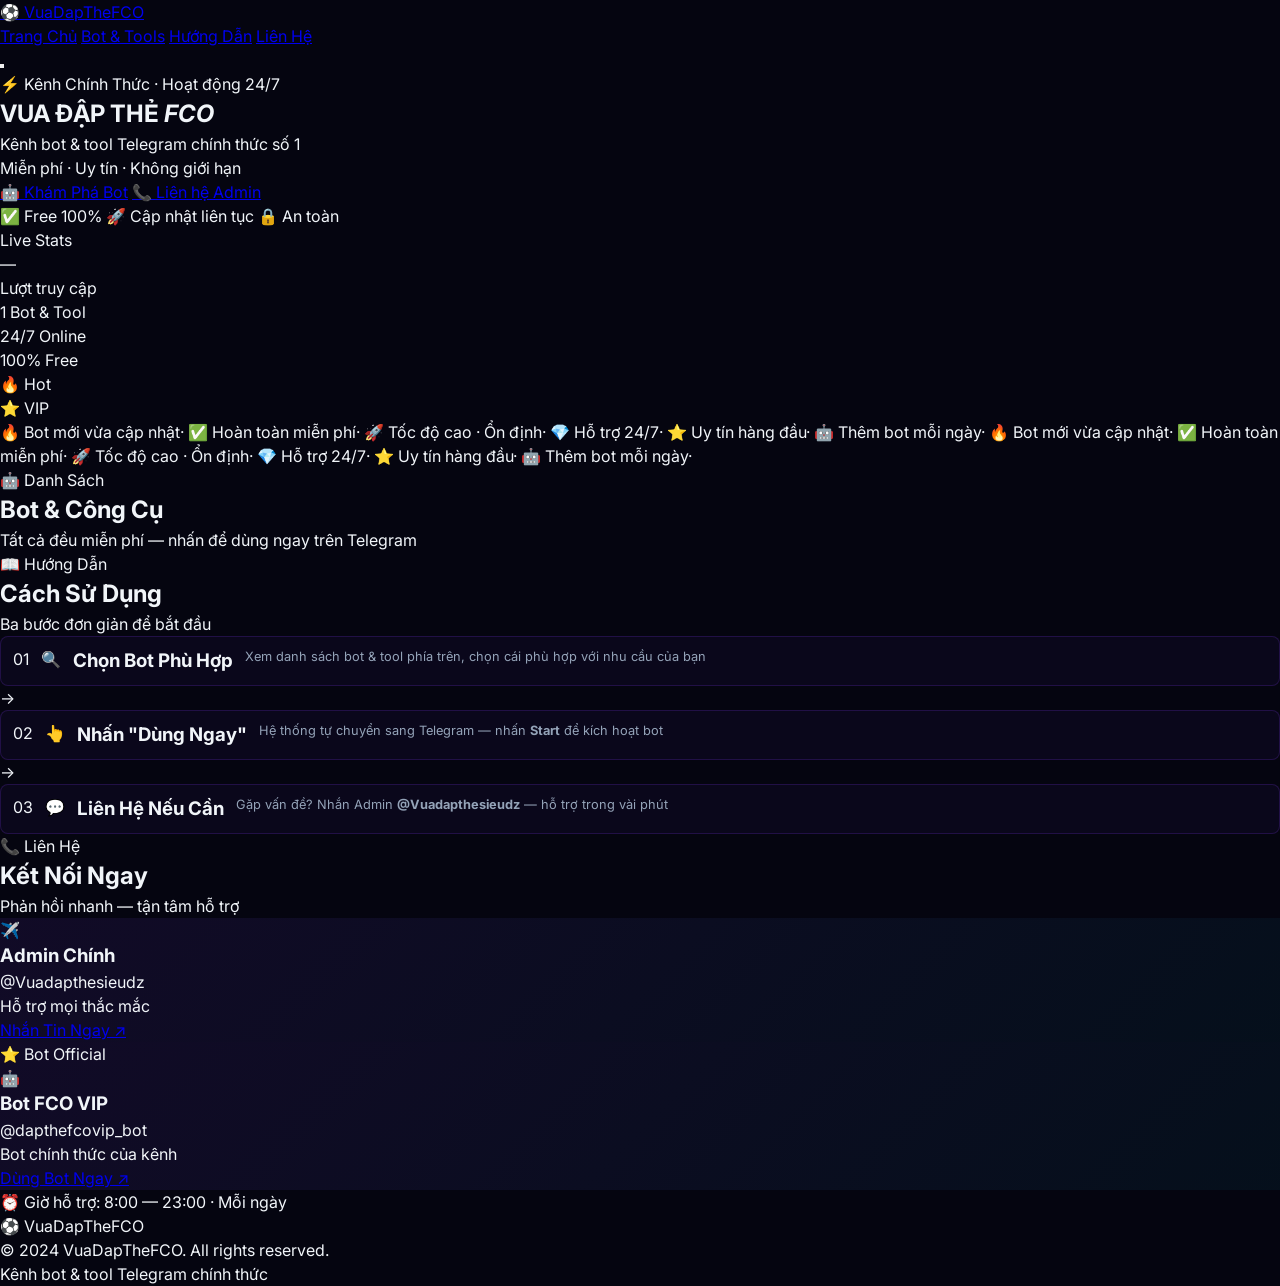
==== commit 8ec8671b: "Update index.html" ====
--- a/index.html
+++ b/index.html
@@ -1,472 +1,242 @@
 <!DOCTYPE html>
-<html lang="vi" data-theme="dark">
+<html lang="vi">
 <head>
-    <meta charset="UTF-8">
-    <meta name="viewport" content="width=device-width, initial-scale=1.0, maximum-scale=1.0, user-scalable=no">
-    <meta name="description" content="FCO Auto Upgrade PRO V3.0 - Công cụ tìm dây mồi nâng cấp cầu thủ FC Online">
-    <meta name="theme-color" content="#050510">
-    <title>FCO Auto Upgrade PRO 🚀</title>
-    <link rel="preconnect" href="https://fonts.googleapis.com">
-    <link rel="preconnect" href="https://fonts.gstatic.com" crossorigin>
-    <link href="https://fonts.googleapis.com/css2?family=Orbitron:wght@400;600;700;800;900&family=Inter:wght@300;400;500;600;700;800&family=JetBrains+Mono:wght@400;600;700&display=swap" rel="stylesheet">
-    <link rel="stylesheet" href="style.css?v=3000531">
-    <script src="https://telegram.org/js/telegram-web-app.js"></script>
+  <meta charset="UTF-8" />
+  <meta name="viewport" content="width=device-width, initial-scale=1.0" />
+  <title>VuaDapTheFCO — Bot & Tools Chính Thức</title>
+  <meta name="description" content="Kênh chia sẻ Bot & Tool Telegram chính thức của VuaDapTheFCO. Miễn phí · Uy tín · Hỗ trợ 24/7" />
+  <meta property="og:title" content="VuaDapTheFCO — Bot & Tools" />
+  <meta property="og:description" content="Kênh bot & tool chính thức số 1. Miễn phí - Uy tín." />
+  <link rel="preconnect" href="https://fonts.googleapis.com" />
+  <link rel="preconnect" href="https://fonts.gstatic.com" crossorigin />
+  <link href="https://fonts.googleapis.com/css2?family=Inter:wght@300;400;500;600;700;800;900&family=Playfair+Display:ital,wght@0,700;0,800;0,900;1,700;1,800&display=swap" rel="stylesheet" />
+  <link rel="stylesheet" href="style.css" />
 </head>
 <body>
 
-    <!-- Space Canvas -->
-    <canvas id="spaceCanvas" class="space-canvas"></canvas>
-
-    <!-- Meteor Container -->
-    <div class="meteor-container" id="meteorContainer"></div>
-
-    <!-- Nebula BG -->
-    <div class="nebula-bg"></div>
-
-    <!-- Maintenance Overlay -->
-    <div id="maintenanceOverlay" class="maintenance-overlay hidden">
-        <div class="maintenance-content">
-            <div class="maintenance-icon">🔧</div>
-            <h2>Đang bảo trì</h2>
-            <p>Hệ thống đang được nâng cấp, quay lại sau nhé!</p>
-        </div>
-    </div>
-
-    <!-- Banned Overlay -->
-    <div id="bannedOverlay" class="maintenance-overlay hidden">
-        <div class="maintenance-content">
-            <div class="maintenance-icon">🚫</div>
-            <h2>Tài khoản bị khóa</h2>
-            <p>Liên hệ Admin để được hỗ trợ mở khóa.</p>
-        </div>
-    </div>
-
-    <!-- Key Lock Modal (bottom sheet) -->
-    <div id="keyModal" class="key-modal hidden">
-        <div class="key-modal-backdrop" id="keyModalBackdrop"></div>
-        <div class="key-modal-content">
-            <button id="keyModalClose" class="key-modal-close" aria-label="Đóng">✕</button>
-            <div class="key-modal-icon">🔑</div>
-            <h2 class="key-modal-title">Kích hoạt quyền truy cập</h2>
-            <p class="key-modal-desc" id="keyModalDesc">Nhập Key để sử dụng công cụ. Liên hệ Admin để mua Key.</p>
-            <div class="key-input-wrapper">
-                <input type="text" id="keyInput" class="key-input" placeholder="FCO-XXXX-XXXX-XXXX" autocomplete="off" spellcheck="false">
-            </div>
-            <button id="activateKeyBtn" class="key-activate-btn">⚡ Kích hoạt Key</button>
-            <div id="keyError" class="key-error"></div>
-            <div class="key-modal-footer">
-                <p>💬 Liên hệ Admin để mua Key</p>
-            </div>
-        </div>
-    </div>
-
-    <!-- Toast -->
-    <div id="toast" class="toast"></div>
-
-    <!-- App -->
-    <div id="app" class="app-container">
-
-        <!-- Header -->
-        <header class="app-header">
-            <div class="header-left">
-                <h1 class="app-title">⚡ FCO PRO</h1>
-                <span class="app-version" id="versionBadge">V3.0</span>
-            </div>
-            <div class="header-right">
-                <div id="userGreeting" class="user-greeting hidden">
-                    <div id="userAvatar" class="user-avatar">?</div>
-                    <span id="userDisplayName" class="user-display-name"></span>
-                </div>
-                <div id="accessBadge" class="access-badge hidden">
-                    <span id="accessBadgeText">VIP</span>
-                </div>
-                <button id="themeToggle" class="theme-toggle" aria-label="Đổi theme">
-                    <span class="theme-icon-light">☀️</span>
-                    <span class="theme-icon-dark">🌙</span>
-                </button>
-            </div>
-        </header>
-
-        <main class="tab-content">
-
-            <!-- Expiry Banner -->
-            <div id="expiryBanner" class="expiry-banner hidden">
-                <span class="expiry-icon">⚠️</span>
-                <span id="expiryText">Key sắp hết hạn!</span>
-            </div>
-
-            <!-- ══════════ TAB 1: MAIN TOOL ══════════ -->
-            <section id="tabMain" class="tab-pane active">
-
-                <!-- Level Selector -->
-                <div class="card level-card">
-                    <h3 class="card-title">🎯 Mức nâng cấp</h3>
-                    <div class="level-buttons" id="levelButtons">
-                        <button class="level-btn" data-level="4">+4</button>
-                        <button class="level-btn active" data-level="5">+5</button>
-                        <button class="level-btn" data-level="6">+6</button>
-                        <button class="level-btn" data-level="7">+7</button>
-                        <button class="level-btn" data-level="8">+8</button>
-                    </div>
-                </div>
-
-                <!-- Sequence Input -->
-                <div class="card sequence-card">
-                    <h3 class="card-title">🔢 Nhập dây mồi</h3>
-                    <div class="sequence-input-wrapper">
-                        <input type="text" id="sequenceInput" class="sequence-input"
-                               placeholder="Gõ từng số kết quả mồi..."
-                               inputmode="numeric" autocomplete="off" spellcheck="false">
-                        <button id="clearBtn" class="clear-btn" aria-label="Xóa">✕</button>
-                    </div>
-                    <div id="digitDisplay" class="digit-display"></div>
-                </div>
-
-                <!-- Rate Display -->
-                <div class="card rate-card">
-                    <h3 class="card-title">📡 Tỉ lệ thành công</h3>
-                    <div class="gauge-container">
-                        <svg class="gauge-svg" viewBox="0 0 200 200">
-                            <defs>
-                                <linearGradient id="gaugeGradient" x1="0%" y1="0%" x2="100%" y2="100%">
-                                    <stop offset="0%"   style="stop-color:#7c3aed"/>
-                                    <stop offset="50%"  style="stop-color:#06b6d4"/>
-                                    <stop offset="100%" style="stop-color:#10b981"/>
-                                </linearGradient>
-                                <linearGradient id="gaugeGradientHigh" x1="0%" y1="0%" x2="100%" y2="0%">
-                                    <stop offset="0%"   style="stop-color:#10b981"/>
-                                    <stop offset="100%" style="stop-color:#06b6d4"/>
-                                </linearGradient>
-                            </defs>
-                            <circle class="gauge-bg" cx="100" cy="100" r="80"/>
-                            <circle id="gaugeGlow"   class="gauge-glow" cx="100" cy="100" r="80"/>
-                            <circle id="gaugeCircle" class="gauge-fill" cx="100" cy="100" r="80"/>
-                        </svg>
-                        <div class="gauge-text">
-                            <span id="rateValue" class="rate-value">0</span>
-                            <span class="rate-unit">%</span>
-                        </div>
-                    </div>
-                    <div style="text-align:center">
-                        <div id="confidenceBadge" class="confidence-badge hidden"></div>
-                    </div>
-                    <div id="rateStatus" class="rate-status">✨ Nhập dây mồi để bắt đầu phân tích</div>
-                </div>
-
-                <!-- Roll Suggestion -->
-                <div class="card roll-card">
-                    <div class="roll-info">
-                        <span class="roll-label">🎲 Gợi ý Roll</span>
-                        <span id="rollSuggestion" class="roll-value">--</span>
-                    </div>
-                    <div id="rollAdvice" class="roll-advice"></div>
-                </div>
-            </section>
-
-            <!-- ══════════ TAB 2: KEY ══════════ -->
-            <section id="tabKey" class="tab-pane">
-
-                <!-- Contact Card -->
-                <div class="card contact-card" id="contactCard">
-                    <h3 class="card-title">💬 Liên hệ &amp; Mua Key</h3>
-                    <div class="contact-buttons" id="contactButtons"></div>
-                </div>
-
-                <!-- Key Status -->
-                <div class="card key-status-card">
-                    <div class="key-status-header">
-                        <span id="keyTabStatusIcon" class="key-tab-icon">🔒</span>
-                        <div class="key-status-info">
-                            <h3 id="keyTabStatusTitle" class="key-tab-title">Chưa kích hoạt</h3>
-                            <p id="keyTabStatusDesc" class="key-tab-desc">Mua Key từ Admin để sử dụng công cụ</p>
-                        </div>
-                    </div>
-                </div>
-
-                <!-- Activate Key -->
-                <div class="card">
-                    <h3 class="card-title">🔑 Kích hoạt Key</h3>
-                    <div class="key-tab-input-wrapper">
-                        <input type="text" id="keyTabInput" class="key-input"
-                               placeholder="FCO-XXXX-XXXX-XXXX"
-                               autocomplete="off" spellcheck="false">
-                    </div>
-                    <button id="keyTabActivateBtn" class="primary-btn">⚡ Kích hoạt Key</button>
-                    <div id="keyTabError" class="key-error"></div>
-                    <div id="keyTabSuccess" class="key-tab-success hidden"></div>
-                </div>
-
-                <!-- Benefits -->
-                <div class="card">
-                    <h3 class="card-title">⭐ Quyền lợi VIP</h3>
-                    <div class="key-benefits">
-                        <div class="benefit-item"><span class="benefit-icon">♾️</span><span>Sử dụng không giới hạn</span></div>
-                        <div class="benefit-item"><span class="benefit-icon">🚀</span><span>AI Engine V4.0 — 10 module phân tích</span></div>
-                        <div class="benefit-item"><span class="benefit-icon">💬</span><span>Hỗ trợ ưu tiên từ Admin</span></div>
-                        <div class="benefit-item"><span class="benefit-icon">🔥</span><span>Cập nhật dây mồi liên tục</span></div>
-                        <div class="benefit-item"><span class="benefit-icon">🎯</span><span>Confidence Scoring — biết khi nào vào kèo</span></div>
-                    </div>
-                </div>
-            </section>
-
-            <!-- ══════════ TAB 3: INFO ══════════ -->
-            <section id="tabInfo" class="tab-pane">
-
-                <!-- Announcements -->
-                <div class="card">
-                    <h3 class="card-title">📢 Thông báo</h3>
-                    <div id="announcementList" class="announcement-list">
-                        <div class="loading-spinner"></div>
-                    </div>
-                </div>
-
-                <!-- Pricing -->
-                <div class="card pricing-card">
-                    <h3 class="card-title">💎 Bảng giá Key</h3>
-                    <div class="pricing-grid">
-                        <div class="price-item">
-                            <div class="price-duration">1 Ngày</div>
-                            <div class="price-value" id="price1D">Liên hệ</div>
-                            <div class="price-desc">Trải nghiệm</div>
-                        </div>
-                        <div class="price-item">
-                            <div class="price-duration">7 Ngày</div>
-                            <div class="price-value" id="price7D">Liên hệ</div>
-                            <div class="price-desc">Phổ biến</div>
-                        </div>
-                        <div class="price-item popular">
-                            <div class="popular-tag">HOT</div>
-                            <div class="price-duration">30 Ngày</div>
-                            <div class="price-value" id="price30D">Liên hệ</div>
-                            <div class="price-desc">Tiết kiệm nhất</div>
-                        </div>
-                        <div class="price-item">
-                            <div class="price-duration">Vĩnh Viễn</div>
-                            <div class="price-value" id="priceLIFE">Liên hệ</div>
-                            <div class="price-desc">Một lần dùng mãi</div>
-                        </div>
-                    </div>
-                    <div class="price-contact">
-                        <p>💬 Nhắn Admin để được báo giá và hỗ trợ mua Key</p>
-                    </div>
-                </div>
-
-                <!-- Guide -->
-                <div class="card">
-                    <h3 class="card-title">📖 Hướng dẫn</h3>
-                    <div class="guide-content">
-                        <div class="guide-step"><span class="step-number">1</span><p>Chọn mức nâng cấp thẻ cầu thủ (+4 đến +8)</p></div>
-                        <div class="guide-step"><span class="step-number">2</span><p>Nhập dây mồi từ game — mỗi lần đập thẻ mồi, nhập kết quả vào ô</p></div>
-                        <div class="guide-step"><span class="step-number">3</span><p>AI V4.0 tự động phân tích pattern và tính tỉ lệ % thành công</p></div>
-                        <div class="guide-step"><span class="step-number">4</span><p>Khi tỉ lệ cao (&gt;70%) và badge xanh "Tin cậy" → vào kèo nâng cấp</p></div>
-                        <div class="guide-step"><span class="step-number">5</span><p>Tham khảo Gợi ý Roll để biết nên roll bao nhiêu lần tối ưu</p></div>
-                    </div>
-                </div>
-
-                <!-- Tool Info -->
-                <div class="card">
-                    <h3 class="card-title">ℹ️ Về Tool</h3>
-                    <div class="info-content">
-                        <p><strong>FCO Auto Upgrade PRO V3.0</strong></p>
-                        <p>Telegram Mini App Edition — AI Engine V4.0</p>
-                        <p style="margin-top:8px">Công cụ hỗ trợ tìm dây mồi đẹp để nâng cấp cầu thủ FC Online. Sử dụng thuật toán AI V4.0 với 10 module phân tích pattern, confidence scoring và trend analysis.</p>
-                        <p style="margin-top:8px"><strong>Lưu ý:</strong> Tool giúp tìm dây mồi hoàn hảo — không đảm bảo 100% do server game thay đổi liên tục 😅</p>
-                    </div>
-                </div>
-            </section>
-
-            <!-- ══════════ TAB 4: ADMIN ══════════ -->
-            <section id="tabAdmin" class="tab-pane">
-
-                <!-- Dashboard -->
-                <div class="card admin-card">
-                    <h3 class="card-title admin-title">📊 Dashboard</h3>
-                    <div class="dash-grid" id="adminDashboard">
-                        <div class="dash-item">
-                            <div class="dash-icon">👥</div>
-                            <span class="dash-num" id="dashTotalUsers">0</span>
-                            <span class="dash-label">Tổng User</span>
-                        </div>
-                        <div class="dash-item">
-                            <div class="dash-icon">⭐</div>
-                            <span class="dash-num" id="dashVipUsers">0</span>
-                            <span class="dash-label">VIP</span>
-                        </div>
-                        <div class="dash-item">
-                            <div class="dash-icon">🚫</div>
-                            <span class="dash-num" id="dashBanned">0</span>
-                            <span class="dash-label">Banned</span>
-                        </div>
-                        <div class="dash-item">
-                            <div class="dash-icon">🔑</div>
-                            <span class="dash-num" id="dashTotalKeys">0</span>
-                            <span class="dash-label">Tổng Key</span>
-                        </div>
-                        <div class="dash-item">
-                            <div class="dash-icon">✅</div>
-                            <span class="dash-num" id="dashActiveKeys">0</span>
-                            <span class="dash-label">Active</span>
-                        </div>
-                        <div class="dash-item">
-                            <div class="dash-icon">🟢</div>
-                            <span class="dash-num" id="dashOnline">0</span>
-                            <span class="dash-label">Online</span>
-                        </div>
-                    </div>
-                    <div class="quick-actions">
-                        <button class="quick-btn" id="quickCopyKeys">📋 Copy Keys</button>
-                        <button class="quick-btn" id="quickClearLogs">🗑️ Clear Logs</button>
-                        <button class="quick-btn" id="quickRefresh">🔄 Refresh</button>
-                    </div>
-                </div>
-
-                <!-- Key Management -->
-                <div class="card admin-card">
-                    <h3 class="card-title admin-title">🔑 Quản lý Key</h3>
-                    <div class="key-gen-row">
-                        <select id="keyType" class="key-select">
-                            <option value="1D">1 Ngày</option>
-                            <option value="7D" selected>7 Ngày</option>
-                            <option value="30D">30 Ngày</option>
-                            <option value="LIFE">Vĩnh viễn</option>
-                        </select>
-                        <select id="keyCount" class="key-select">
-                            <option value="1">1 key</option>
-                            <option value="3">3 key</option>
-                            <option value="5">5 key</option>
-                            <option value="10">10 key</option>
-                        </select>
-                        <button id="generateKeysBtn" class="admin-btn key-gen-btn">🔧 Tạo</button>
-                    </div>
-                    <div id="keyStats" class="key-stats"></div>
-                    <div class="key-search-row">
-                        <input type="text" id="keySearch" class="search-input" placeholder="🔍 Tìm key...">
-                    </div>
-                    <div class="key-filter-row">
-                        <button class="key-filter-btn active" data-filter="all">Tất cả</button>
-                        <button class="key-filter-btn" data-filter="unused">Chưa dùng</button>
-                        <button class="key-filter-btn" data-filter="active">Active</button>
-                        <button class="key-filter-btn" data-filter="expired">Hết hạn</button>
-                    </div>
-                    <div id="keyList" class="key-list"></div>
-                </div>
-
-                <!-- Maintenance -->
-                <div class="card admin-card">
-                    <h3 class="card-title admin-title">🔧 Bảo trì hệ thống</h3>
-                    <div class="maintenance-toggle-wrapper">
-                        <label class="switch">
-                            <input type="checkbox" id="maintenanceToggle">
-                            <span class="slider round"></span>
-                        </label>
-                        <span id="maintenanceStatus">Đang tắt</span>
-                    </div>
-                </div>
-
-                <!-- Sequence Management -->
-                <div class="card admin-card">
-                    <h3 class="card-title admin-title">🎯 Cập nhật dây mồi</h3>
-                    <div class="admin-level-tabs" id="adminLevelTabs">
-                        <button class="admin-level-btn active" data-admin-level="4">+4</button>
-                        <button class="admin-level-btn" data-admin-level="5">+5</button>
-                        <button class="admin-level-btn" data-admin-level="6">+6</button>
-                        <button class="admin-level-btn" data-admin-level="7">+7</button>
-                        <button class="admin-level-btn" data-admin-level="8">+8</button>
-                    </div>
-                    <div class="sequence-help">
-                        <p>📝 Mỗi dòng 1 dây mồi</p>
-                        <p>Format: <code>dây_gốc=số1=số2=số3...</code></p>
-                        <p>Ví dụ: <code>422=2=4=6=8</code></p>
-                    </div>
-                    <textarea id="adminSequences" class="admin-textarea" placeholder="422=2=4=6=8&#10;1221=1=2=3=6"></textarea>
-                    <button id="saveSequences" class="admin-btn save-btn">💾 Lưu dây mồi</button>
-                    <div id="saveStatus" class="save-status"></div>
-                </div>
-
-                <!-- Announcements -->
-                <div class="card admin-card">
-                    <h3 class="card-title admin-title">📢 Thông báo</h3>
-                    <textarea id="newAnnouncement" class="admin-textarea small" placeholder="Nhập nội dung thông báo mới..."></textarea>
-                    <button id="addAnnouncement" class="admin-btn">➕ Thêm thông báo</button>
-                    <div id="adminAnnouncementList" class="announcement-list admin-list" style="margin-top:12px"></div>
-                </div>
-
-                <!-- Bot Broadcast -->
-                <div class="card admin-card">
-                    <h3 class="card-title admin-title">💬 Nhắn tin cho User</h3>
-                    <div class="broadcast-info">
-                        <span class="broadcast-icon">🤖</span>
-                        <p>Gửi tin nhắn trực tiếp đến User qua Telegram Bot.</p>
-                    </div>
-                    <div class="broadcast-target-row">
-                        <select id="broadcastTarget" class="key-select" style="width:100%">
-                            <option value="all">📢 Tất cả Users</option>
-                            <option value="vip">⭐ Chỉ VIP Users</option>
-                            <option value="single">👤 Một User cụ thể</option>
-                        </select>
-                    </div>
-                    <div id="broadcastUserIdRow" class="broadcast-userid-row hidden">
-                        <input type="text" id="broadcastUserId" class="search-input" placeholder="Nhập Telegram User ID..." style="margin-bottom:8px">
-                    </div>
-                    <textarea id="broadcastMessage" class="admin-textarea small" placeholder="Nội dung tin nhắn gửi cho User..."></textarea>
-                    <button id="sendBroadcastBtn" class="admin-btn broadcast-btn">🚀 Gửi tin nhắn</button>
-                    <div id="broadcastStatus" class="save-status"></div>
-                </div>
-
-                <!-- User Management -->
-                <div class="card admin-card">
-                    <h3 class="card-title admin-title">👥 Quản lý User</h3>
-                    <div id="userStats" class="key-stats"></div>
-                    <div class="user-search-row">
-                        <input type="text" id="userSearch" class="search-input" placeholder="🔍 Tìm user theo ID hoặc tên...">
-                    </div>
-                    <div class="user-sort-row">
-                        <select id="userSort" class="key-select" style="flex:1">
-                            <option value="last_seen">Last Seen</option>
-                            <option value="visits">Lượt truy cập</option>
-                            <option value="access">Loại tài khoản</option>
-                        </select>
-                    </div>
-                    <div id="userList" class="user-list"></div>
-                </div>
-
-                <!-- Stats -->
-                <div class="card admin-card">
-                    <h3 class="card-title admin-title">📈 Thống kê</h3>
-                    <div id="revenueStats" class="revenue-stats"></div>
-                </div>
-
-                <!-- Admin Logs -->
-                <div class="card admin-card">
-                    <h3 class="card-title admin-title">📝 Nhật ký Admin</h3>
-                    <div id="adminLogList" class="admin-log-list"></div>
-                </div>
-            </section>
-        </main>
-
-        <!-- Bottom Nav -->
-        <nav class="bottom-nav">
-            <button class="nav-btn active" data-tab="tabMain" id="navMain">
-                <span class="nav-icon">⚡</span>
-                <span class="nav-label">Dây Mồi</span>
-            </button>
-            <button class="nav-btn" data-tab="tabKey" id="navKey">
-                <span class="nav-icon">🔑</span>
-                <span class="nav-label">Key</span>
-            </button>
-            <button class="nav-btn" data-tab="tabInfo" id="navInfo">
-                <span class="nav-icon">📡</span>
-                <span class="nav-label">Tin Tức</span>
-            </button>
-            <button class="nav-btn admin-only hidden" data-tab="tabAdmin" id="navAdmin">
-                <span class="nav-icon">⚙️</span>
-                <span class="nav-label">Admin</span>
-            </button>
-        </nav>
-    </div>
-
-    <script src="ai-engine.js?v=3000531"></script>
-    <script src="key-system.js?v=3000531"></script>
-    <script src="app.js?v=3000531"></script>
+  <!-- ===== NAVBAR ===== -->
+  <nav class="navbar" id="navbar">
+    <div class="nav-container">
+      <a class="nav-logo" href="#home">
+        <span class="logo-icon">⚽</span>
+        <span class="logo-text">VuaDapTheFCO</span>
+      </a>
+      <div class="nav-links" id="navLinks">
+        <a href="#home"    class="nav-link" id="nl-home">Trang Chủ</a>
+        <a href="#bots"    class="nav-link" id="nl-bots">Bot & Tools</a>
+        <a href="#guide"   class="nav-link" id="nl-guide">Hướng Dẫn</a>
+        <a href="#contact" class="nav-link" id="nl-contact">Liên Hệ</a>
+      </div>
+      <button class="hamburger" id="hamburger" aria-label="Menu">
+        <span></span><span></span><span></span>
+      </button>
+    </div>
+  </nav>
+
+  <!-- ===== HERO ===== -->
+  <section class="hero" id="home">
+    <div class="hero-bg-grid"></div>
+    <div class="hero-orb hero-orb-1"></div>
+    <div class="hero-orb hero-orb-2"></div>
+
+    <div class="hero-container">
+      <!-- Left content -->
+      <div class="hero-content">
+        <div class="hero-badge">
+          <span class="badge-pulse"></span>
+          ⚡ Kênh Chính Thức · Hoạt động 24/7
+        </div>
+
+        <h1 class="hero-title">
+          <span class="ht-1">VUA ĐẬP</span>
+          <span class="ht-2">THẺ <em>FCO</em></span>
+        </h1>
+
+        <p class="hero-sub">
+          Kênh bot &amp; tool Telegram chính thức số&nbsp;1<br />
+          <span class="hero-dots">Miễn phí · Uy tín · Không giới hạn</span>
+        </p>
+
+        <div class="hero-actions">
+          <a href="#bots"    class="btn btn-dark">🤖 Khám Phá Bot</a>
+          <a href="#contact" class="btn btn-outline">📞 Liên hệ Admin</a>
+        </div>
+
+        <!-- Inline mini tags -->
+        <div class="hero-tags">
+          <span class="htag">✅ Free 100%</span>
+          <span class="htag">🚀 Cập nhật liên tục</span>
+          <span class="htag">🔒 An toàn</span>
+        </div>
+      </div>
+
+      <!-- Right: floating stat card -->
+      <div class="hero-right">
+        <div class="stat-float-card">
+          <div class="sfc-header">
+            <div class="sfc-live">
+              <span class="live-dot"></span> Live Stats
+            </div>
+            <span class="sfc-date" id="sfcDate"></span>
+          </div>
+
+          <div class="sfc-main">
+            <div class="sfc-num" id="visitorCount">—</div>
+            <div class="sfc-label">Lượt truy cập</div>
+          </div>
+
+          <div class="sfc-divider"></div>
+
+          <div class="sfc-row">
+            <div class="sfc-stat">
+              <span class="sfc-val" id="botCount">1</span>
+              <span class="sfc-desc">Bot &amp; Tool</span>
+            </div>
+            <div class="sfc-stat">
+              <span class="sfc-val">24/7</span>
+              <span class="sfc-desc">Online</span>
+            </div>
+            <div class="sfc-stat">
+              <span class="sfc-val">100%</span>
+              <span class="sfc-desc">Free</span>
+            </div>
+          </div>
+
+          <div class="mini-chart">
+            <div class="mc-bar" style="--h:35%"></div>
+            <div class="mc-bar" style="--h:55%"></div>
+            <div class="mc-bar" style="--h:42%"></div>
+            <div class="mc-bar" style="--h:78%"></div>
+            <div class="mc-bar" style="--h:50%"></div>
+            <div class="mc-bar" style="--h:88%"></div>
+            <div class="mc-bar active" style="--h:72%"></div>
+          </div>
+        </div>
+
+        <!-- Floating badges -->
+        <div class="float-badge fb-1">🔥 Hot</div>
+        <div class="float-badge fb-2">⭐ VIP</div>
+      </div>
+    </div>
+  </section>
+
+  <!-- ===== MARQUEE ===== -->
+  <div class="marquee-wrap">
+    <div class="marquee-inner">
+      <div class="marquee-track" id="marqueeTrack">
+        <span>🔥 Bot mới vừa cập nhật</span><span class="mdot">·</span>
+        <span>✅ Hoàn toàn miễn phí</span><span class="mdot">·</span>
+        <span>🚀 Tốc độ cao · Ổn định</span><span class="mdot">·</span>
+        <span>💎 Hỗ trợ 24/7</span><span class="mdot">·</span>
+        <span>⭐ Uy tín hàng đầu</span><span class="mdot">·</span>
+        <span>🤖 Thêm bot mỗi ngày</span><span class="mdot">·</span>
+        <span>🔥 Bot mới vừa cập nhật</span><span class="mdot">·</span>
+        <span>✅ Hoàn toàn miễn phí</span><span class="mdot">·</span>
+        <span>🚀 Tốc độ cao · Ổn định</span><span class="mdot">·</span>
+        <span>💎 Hỗ trợ 24/7</span><span class="mdot">·</span>
+        <span>⭐ Uy tín hàng đầu</span><span class="mdot">·</span>
+        <span>🤖 Thêm bot mỗi ngày</span><span class="mdot">·</span>
+      </div>
+    </div>
+  </div>
+
+  <!-- ===== BENTO GRID ===== -->
+  <section class="bento-section" id="bots">
+    <div class="section-wrap">
+      <div class="section-header">
+        <div class="section-tag">🤖 Danh Sách</div>
+        <h2 class="section-title">Bot &amp; <span class="gold-text">Công Cụ</span></h2>
+        <p class="section-sub">Tất cả đều miễn phí — nhấn để dùng ngay trên Telegram</p>
+      </div>
+      <div class="bento-grid" id="bentoGrid">
+        <!-- Rendered by JS -->
+      </div>
+    </div>
+  </section>
+
+  <!-- ===== GUIDE ===== -->
+  <section class="guide-section" id="guide">
+    <div class="section-wrap">
+      <div class="section-header">
+        <div class="section-tag">📖 Hướng Dẫn</div>
+        <h2 class="section-title">Cách Sử <span class="gold-text">Dụng</span></h2>
+        <p class="section-sub">Ba bước đơn giản để bắt đầu</p>
+      </div>
+
+      <div class="guide-steps">
+        <div class="guide-step reveal">
+          <div class="gs-num">01</div>
+          <div class="gs-icon">🔍</div>
+          <h3>Chọn Bot Phù Hợp</h3>
+          <p>Xem danh sách bot & tool phía trên, chọn cái phù hợp với nhu cầu của bạn</p>
+        </div>
+
+        <div class="guide-arrow">→</div>
+
+        <div class="guide-step reveal">
+          <div class="gs-num">02</div>
+          <div class="gs-icon">👆</div>
+          <h3>Nhấn "Dùng Ngay"</h3>
+          <p>Hệ thống tự chuyển sang Telegram — nhấn <strong>Start</strong> để kích hoạt bot</p>
+        </div>
+
+        <div class="guide-arrow">→</div>
+
+        <div class="guide-step reveal">
+          <div class="gs-num">03</div>
+          <div class="gs-icon">💬</div>
+          <h3>Liên Hệ Nếu Cần</h3>
+          <p>Gặp vấn đề? Nhắn Admin <strong>@Vuadapthesieudz</strong> — hỗ trợ trong vài phút</p>
+        </div>
+      </div>
+    </div>
+  </section>
+
+  <!-- ===== CONTACT ===== -->
+  <section class="contact-section" id="contact">
+    <div class="section-wrap">
+      <div class="section-header">
+        <div class="section-tag">📞 Liên Hệ</div>
+        <h2 class="section-title">Kết Nối <span class="gold-text">Ngay</span></h2>
+        <p class="section-sub">Phản hồi nhanh — tận tâm hỗ trợ</p>
+      </div>
+
+      <div class="contact-cards" id="contactCards">
+        <!-- Admin card -->
+        <div class="contact-card reveal" id="adminContactCard">
+          <div class="cc-icon tg-blue">✈️</div>
+          <h3>Admin Chính</h3>
+          <p class="cc-user" id="adminUsernameDisplay">@Vuadapthesieudz</p>
+          <p class="cc-note">Hỗ trợ mọi thắc mắc</p>
+          <a class="btn-cc dark" href="https://t.me/Vuadapthesieudz" target="_blank" id="adminContactLink">
+            Nhắn Tin Ngay ↗
+          </a>
+        </div>
+
+        <!-- Bot card (featured) -->
+        <div class="contact-card contact-featured reveal">
+          <div class="cc-badge">⭐ Bot Official</div>
+          <div class="cc-icon bot-gold">🤖</div>
+          <h3>Bot FCO VIP</h3>
+          <p class="cc-user">@dapthefcovip_bot</p>
+          <p class="cc-note">Bot chính thức của kênh</p>
+          <a class="btn-cc gold" href="https://t.me/dapthefcovip_bot" target="_blank">
+            Dùng Bot Ngay ↗
+          </a>
+        </div>
+      </div>
+
+      <div class="hours-pill">⏰ Giờ hỗ trợ: 8:00 — 23:00 · Mỗi ngày</div>
+    </div>
+  </section>
+
+  <!-- ===== FOOTER ===== -->
+  <footer class="site-footer">
+    <div class="footer-logo">⚽ VuaDapTheFCO</div>
+    <p class="footer-copy">© 2024 VuaDapTheFCO. All rights reserved.</p>
+    <p class="footer-sub">Kênh bot & tool Telegram chính thức</p>
+  </footer>
+
+  <script src="script.js"></script>
 </body>
 </html>
